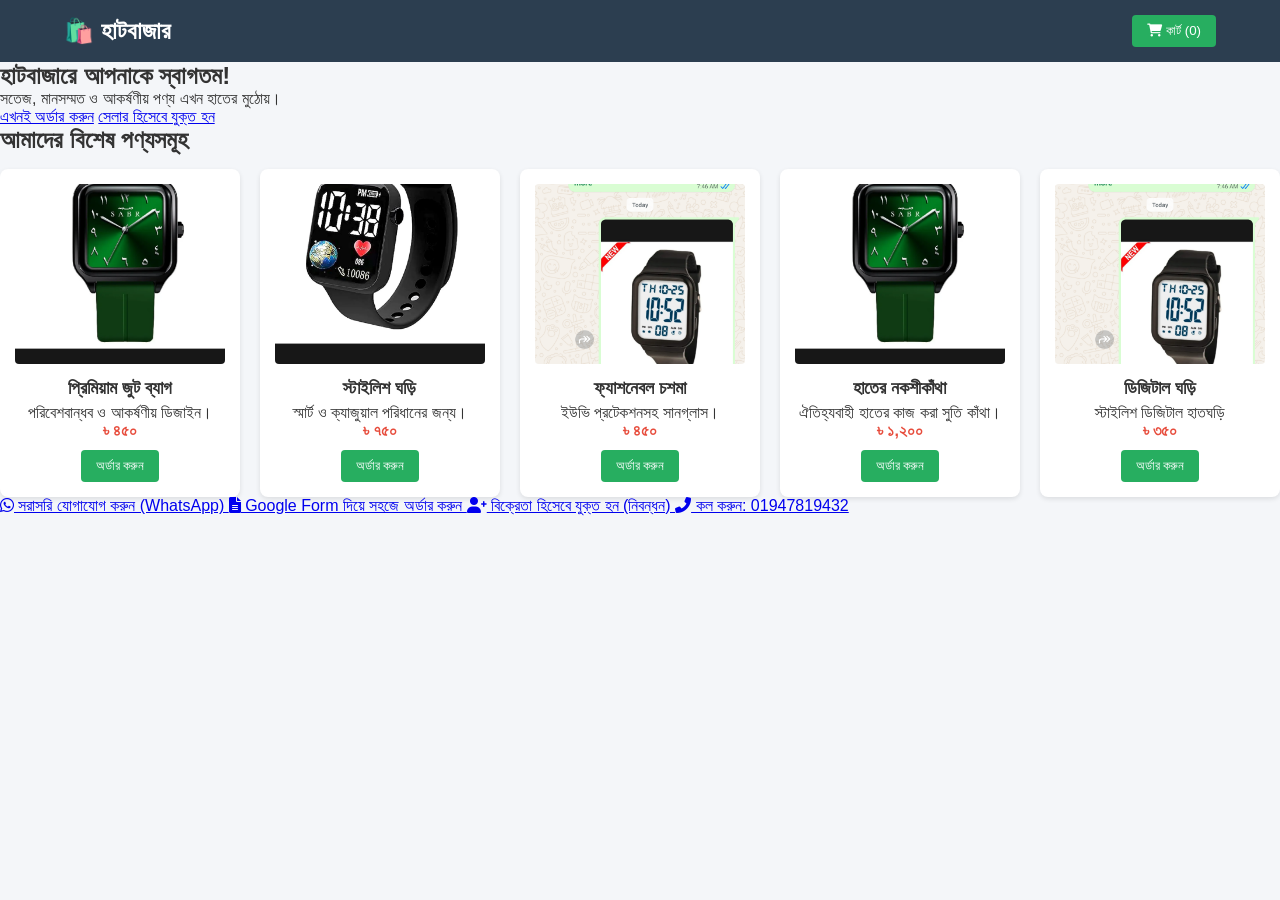
==== index.html @ 1c3944f8 "Update index.html" ====
<!DOCTYPE html>
<html lang="bn">
<head>
    <meta charset="UTF-8">
    <meta name="viewport" content="width=device-width, initial-scale=1.0">
    <title>হাটবাজার</title>
    <link rel="stylesheet" href="style.css">
    <!-- Font Awesome Icons -->
    <link rel="stylesheet" href="https://cdnjs.cloudflare.com/ajax/libs/font-awesome/6.0.0/css/all.min.css">
</head>
<body>

    <!-- হেডার / নেভবার -->
    <header class="navbar">
        <div class="logo">
            <h2>🛍️ হাটবাজার</h2>
        </div>
        <div class="cart-btn-container">
            <button class="cart-btn">
                <i class="fas fa-shopping-cart"></i> কার্ট (0)
            </button>
        </div>
    </header>

    <!-- হিরো ব্যানার -->
    <section class="hero-section">
        <div class="hero-content">
            <h1>হাটবাজারে আপনাকে স্বাগতম!</h1>
            <p>সতেজ, মানসম্মত ও আকর্ষণীয় পণ্য এখন হাতের মুঠোয়।</p>
            <div class="hero-buttons">
                <a href="#products" class="btn btn-primary">এখনই অর্ডার করুন</a>
                <a href="#contact" class="btn btn-secondary">সেলার হিসেবে যুক্ত হন</a>
            </div>
        </div>
    </section>

    <!-- প্রোডাক্ট সেকশন -->
    <section class="products-container" id="products">
        <h2>আমাদের বিশেষ পণ্যসমূহ</h2>

        <div class="product-grid">
            
            <!-- প্রোডাক্ট ১ -->
            <div class="product-card">
                <img src="Screenshot_20260802-030936.png" alt="প্রিমিয়াম জুট ব্যাগ">
                <h3>প্রিমিয়াম জুট ব্যাগ</h3>
                <p>পরিবেশবান্ধব ও আকর্ষণীয় ডিজাইন।</p>
                <div class="price">৳ ৪৫০</div>
                <button class="order-btn" onclick="addToCart('প্রিমিয়াম জুট ব্যাগ')">অর্ডার করুন</button>
            </div>

            <!-- প্রোডাক্ট ২ -->
            <div class="product-card">
                <img src="Screenshot_20260802-223435.png" alt="স্টাইলিশ ঘড়ি">
                <h3>স্টাইলিশ ঘড়ি</h3>
                <p>স্মার্ট ও ক্যাজুয়াল পরিধানের জন্য।</p>
                <div class="price">৳ ৭৫০</div>
                <button class="order-btn" onclick="addToCart('স্টাইলিশ ঘড়ি')">অর্ডার করুন</button>
            </div>

            <!-- প্রোডাক্ট ৩ -->
            <div class="product-card">
                <img src="Screenshot_20260814-062246.png" alt="ফ্যাশনেবল চশমা">
                <h3>ফ্যাশনেবল চশমা</h3>
                <p>ইউভি প্রটেকশনসহ সানগ্লাস।</p>
                <div class="price">৳ ৪৫০</div>
                <button class="order-btn" onclick="addToCart('ফ্যাশনেবল চশমা')">অর্ডার করুন</button>
            </div>

            <!-- প্রোডাক্ট ৪ -->
            <div class="product-card">
                <img src="Screenshot_20260802-030936.png" alt="হাতের নকশীকাঁথা">
                <h3>হাতের নকশীকাঁথা</h3>
                <p>ঐতিহ্যবাহী হাতের কাজ করা সুতি কাঁথা।</p>
                <div class="price">৳ ১,২০০</div>
                <button class="order-btn" onclick="addToCart('হাতের নকশীকাঁথা')">অর্ডার করুন</button>
            </div>

            <!-- প্রোডাক্ট ৫ (ছবি না আসার সমস্যা সমাধানসহ) -->
            <div class="product-card">
                <img src="Screenshot_20260814-062246.png" alt="ডিজিটাল ঘড়ি">
                <h3>ডিজিটাল ঘড়ি</h3>
                <p>স্টাইলিশ ডিজিটাল হাতঘড়ি</p>
                <div class="price">৳ ৩৫০</div>
                <button class="order-btn" onclick="addToCart('ডিজিটাল ঘড়ি')">অর্ডার করুন</button>
            </div>

        </div>
    </section>

    <!-- ইম্পর্টেন্ট লিংক / অ্যাকশন বাটন সেকশন -->
    <section class="action-section" id="contact">
        <div class="action-buttons">
            <a href="https://wa.me/8801947819432" class="btn-action whatsapp">
                <i class="fab fa-whatsapp"></i> সরাসরি যোগাযোগ করুন (WhatsApp)
            </a>
            <a href="#" class="btn-action gform">
                <i class="fas fa-file-alt"></i> Google Form দিয়ে সহজে অর্ডার করুন
            </a>
            <a href="register.html" class="btn-action register">
                <i class="fas fa-user-plus"></i> বিক্রেতা হিসেবে যুক্ত হন (নিবন্ধন)
            </a>
            <a href="tel:01947819432" class="btn-action call">
                <i class="fas fa-phone-alt"></i> কল করুন: 01947819432
            </a>
        </div>
    </section>

    <script src="script.js"></script>
</body>
</html>
---- style.css ----
* {
  margin: 0;
  padding: 0;
  box-sizing: border-box;
  font-family: Arial, sans-serif;
}

body {
  background-color: #f4f6f9;
  color: #333;
}

header {
  background-color: #2c3e50;
  color: white;
  padding: 15px 5%;
  display: flex;
  justify-content: space-between;
  align-items: center;
  flex-wrap: wrap;
  gap: 10px;
}

.search-box {
  display: flex;
  gap: 10px;
}

.search-box input {
  padding: 8px 12px;
  border: 1px solid #ccc;
  border-radius: 4px;
}

.cart-btn, .sell-btn, .product-card button {
  background-color: #27ae60;
  color: white;
  border: none;
  padding: 8px 15px;
  border-radius: 4px;
  cursor: pointer;
}

.cart-btn:hover, .product-card button:hover {
  background-color: #219150;
}

.banner {
  text-align: center;
  padding: 30px 15px;
  background-color: #eef2f5;
  border-bottom: 1px solid #ddd;
}

.sell-btn {
  margin-top: 10px;
  background-color: #e67e22;
}

.container {
  max-width: 1100px;
  margin: 20px auto;
  padding: 0 15px;
}

.product-grid {
  display: grid;
  grid-template-columns: repeat(auto-fit, minmax(200px, 1fr));
  gap: 20px;
  margin-top: 15px;
}

.product-card {
  background: white;
  padding: 15px;
  border-radius: 8px;
  box-shadow: 0 2px 5px rgba(0, 0, 0, 0.1);
  text-align: center;
}

.product-card img {
  width: 100%;
  height: 180px;
  object-fit: cover;
  border-radius: 4px;
}

.product-card h3 {
  font-size: 18px;
  margin: 10px 0 5px;
}

.price {
  color: #e74c3c;
  font-weight: bold;
  margin-bottom: 10px;
}

footer {
  text-align: center;
  padding: 15px;
  background-color: #2c3e50;
  color: white;
  margin-top: 30px;
}
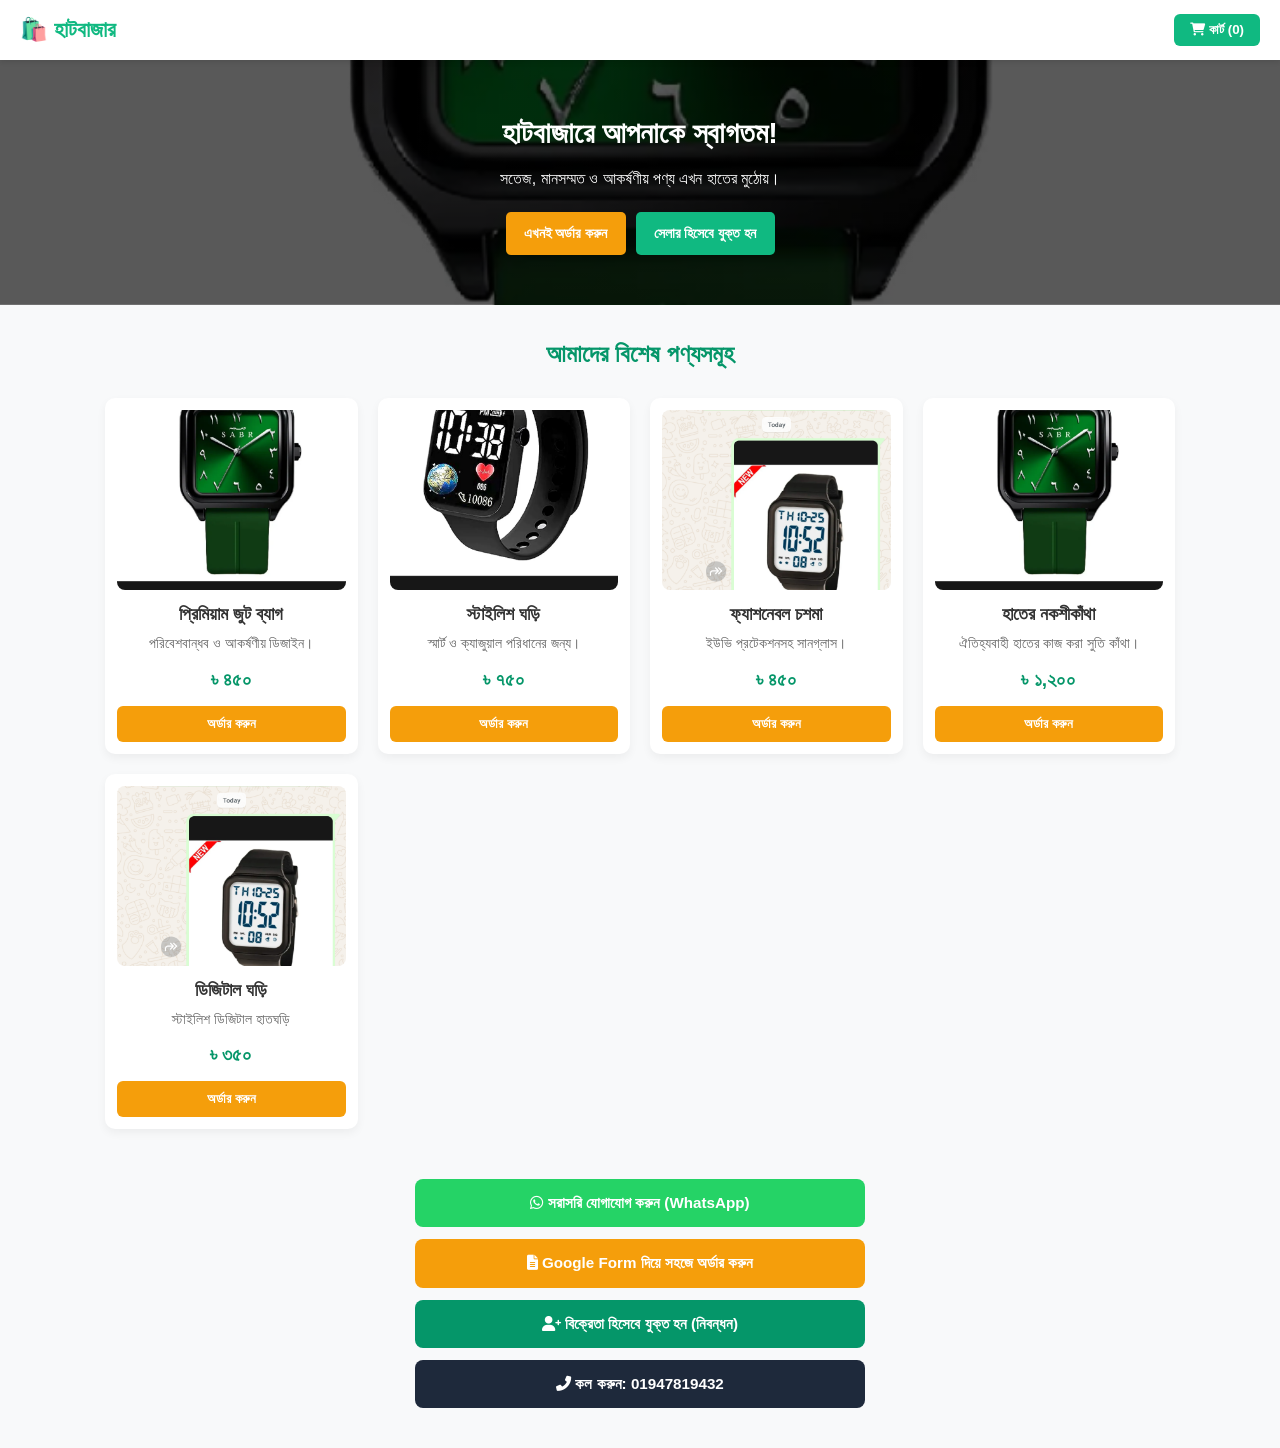
==== commit 32f1ee2e: "Add onclick event to cart button" ====
--- a/index.html
+++ b/index.html
@@ -16,7 +16,7 @@
             <h2>🛍️ হাটবাজার</h2>
         </div>
         <div class="cart-btn-container">
-            <button class="cart-btn">
+            <button class="cart-btn" onclick="showCheckout()">
                 <i class="fas fa-shopping-cart"></i> কার্ট (0)
             </button>
         </div>
--- a/style.css
+++ b/style.css
@@ -1,105 +1,181 @@
+/* গ্লোবাল স্টাইল */
 * {
-  margin: 0;
-  padding: 0;
-  box-sizing: border-box;
-  font-family: Arial, sans-serif;
+    margin: 0;
+    padding: 0;
+    box-sizing: border-box;
+    font-family: Arial, 'SolaimanLipi', sans-serif;
 }
 
 body {
-  background-color: #f4f6f9;
-  color: #333;
+    background-color: #f8f9fa;
+    color: #333;
+    line-height: 1.6;
 }
 
-header {
-  background-color: #2c3e50;
-  color: white;
-  padding: 15px 5%;
-  display: flex;
-  justify-content: space-between;
-  align-items: center;
-  flex-wrap: wrap;
-  gap: 10px;
+/* নেভবার */
+.navbar {
+    display: flex;
+    justify-content: space-between;
+    align-items: center;
+    background-color: #ffffff;
+    padding: 12px 20px;
+    box-shadow: 0 2px 5px rgba(0,0,0,0.1);
+    position: sticky;
+    top: 0;
+    z-index: 100;
 }
 
-.search-box {
-  display: flex;
-  gap: 10px;
+.logo h2 {
+    color: #10b981;
+    font-size: 1.4rem;
 }
 
-.search-box input {
-  padding: 8px 12px;
-  border: 1px solid #ccc;
-  border-radius: 4px;
+.cart-btn {
+    background-color: #10b981;
+    color: white;
+    border: none;
+    padding: 8px 16px;
+    border-radius: 6px;
+    font-weight: bold;
+    cursor: pointer;
 }
 
-.cart-btn, .sell-btn, .product-card button {
-  background-color: #27ae60;
-  color: white;
-  border: none;
-  padding: 8px 15px;
-  border-radius: 4px;
-  cursor: pointer;
+/* হিরো ব্যানার */
+.hero-section {
+    background: linear-gradient(rgba(0, 0, 0, 0.65), rgba(0, 0, 0, 0.65)), url('Screenshot_20260802-030936.png');
+    background-size: cover;
+    background-position: center;
+    color: white;
+    text-align: center;
+    padding: 50px 20px;
 }
 
-.cart-btn:hover, .product-card button:hover {
-  background-color: #219150;
+.hero-content h1 {
+    font-size: 1.8rem;
+    margin-bottom: 10px;
 }
 
-.banner {
-  text-align: center;
-  padding: 30px 15px;
-  background-color: #eef2f5;
-  border-bottom: 1px solid #ddd;
+.hero-content p {
+    font-size: 1rem;
+    margin-bottom: 20px;
 }
 
-.sell-btn {
-  margin-top: 10px;
-  background-color: #e67e22;
+.hero-buttons {
+    display: flex;
+    justify-content: center;
+    gap: 10px;
 }
 
-.container {
-  max-width: 1100px;
-  margin: 20px auto;
-  padding: 0 15px;
+.btn {
+    padding: 10px 18px;
+    border-radius: 5px;
+    text-decoration: none;
+    font-weight: bold;
+    font-size: 0.9rem;
+}
+
+.btn-primary {
+    background-color: #f59e0b;
+    color: white;
+}
+
+.btn-secondary {
+    background-color: #10b981;
+    color: white;
+}
+
+/* প্রোডাক্ট সেকশন */
+.products-container {
+    padding: 30px 15px;
+    max-width: 1100px;
+    margin: 0 auto;
+}
+
+.products-container h2 {
+    text-align: center;
+    color: #059669;
+    margin-bottom: 25px;
+    font-size: 1.5rem;
 }
 
 .product-grid {
-  display: grid;
-  grid-template-columns: repeat(auto-fit, minmax(200px, 1fr));
-  gap: 20px;
-  margin-top: 15px;
+    display: grid;
+    grid-template-columns: repeat(auto-fit, minmax(220px, 1fr));
+    gap: 20px;
 }
 
 .product-card {
-  background: white;
-  padding: 15px;
-  border-radius: 8px;
-  box-shadow: 0 2px 5px rgba(0, 0, 0, 0.1);
-  text-align: center;
+    background: white;
+    border-radius: 10px;
+    padding: 12px;
+    text-align: center;
+    box-shadow: 0 4px 10px rgba(0,0,0,0.05);
+    display: flex;
+    flex-direction: column;
+    justify-content: space-between;
 }
 
 .product-card img {
-  width: 100%;
-  height: 180px;
-  object-fit: cover;
-  border-radius: 4px;
+    width: 100%;
+    height: 180px;
+    object-fit: cover;
+    border-radius: 8px;
 }
 
 .product-card h3 {
-  font-size: 18px;
-  margin: 10px 0 5px;
+    font-size: 1.1rem;
+    margin: 10px 0 5px;
+}
+
+.product-card p {
+    font-size: 0.85rem;
+    color: #666;
+    margin-bottom: 10px;
 }
 
 .price {
-  color: #e74c3c;
-  font-weight: bold;
-  margin-bottom: 10px;
+    font-size: 1.2rem;
+    font-weight: bold;
+    color: #059669;
+    margin-bottom: 10px;
 }
 
-footer {
-  text-align: center;
-  padding: 15px;
-  background-color: #2c3e50;
-  color: white;
-  margin-top: 30px;
+.order-btn {
+    background-color: #f59e0b;
+    color: white;
+    border: none;
+    padding: 10px;
+    border-radius: 6px;
+    font-weight: bold;
+    cursor: pointer;
+    width: 100%;
 }
+
+/* অ্যাকশন বাটন সেকশন */
+.action-section {
+    padding: 20px 15px 40px;
+}
+
+.action-buttons {
+    display: flex;
+    flex-direction: column;
+    gap: 12px;
+    max-width: 450px;
+    margin: 0 auto;
+}
+
+.btn-action {
+    display: block;
+    text-align: center;
+    padding: 12px;
+    color: white;
+    text-decoration: none;
+    border-radius: 8px;
+    font-weight: bold;
+    font-size: 0.95rem;
+}
+
+.whatsapp { background-color: #25d366; }
+.gform { background-color: #f59e0b; }
+.register { background-color: #059669; }
+.call { background-color: #1e293b; }
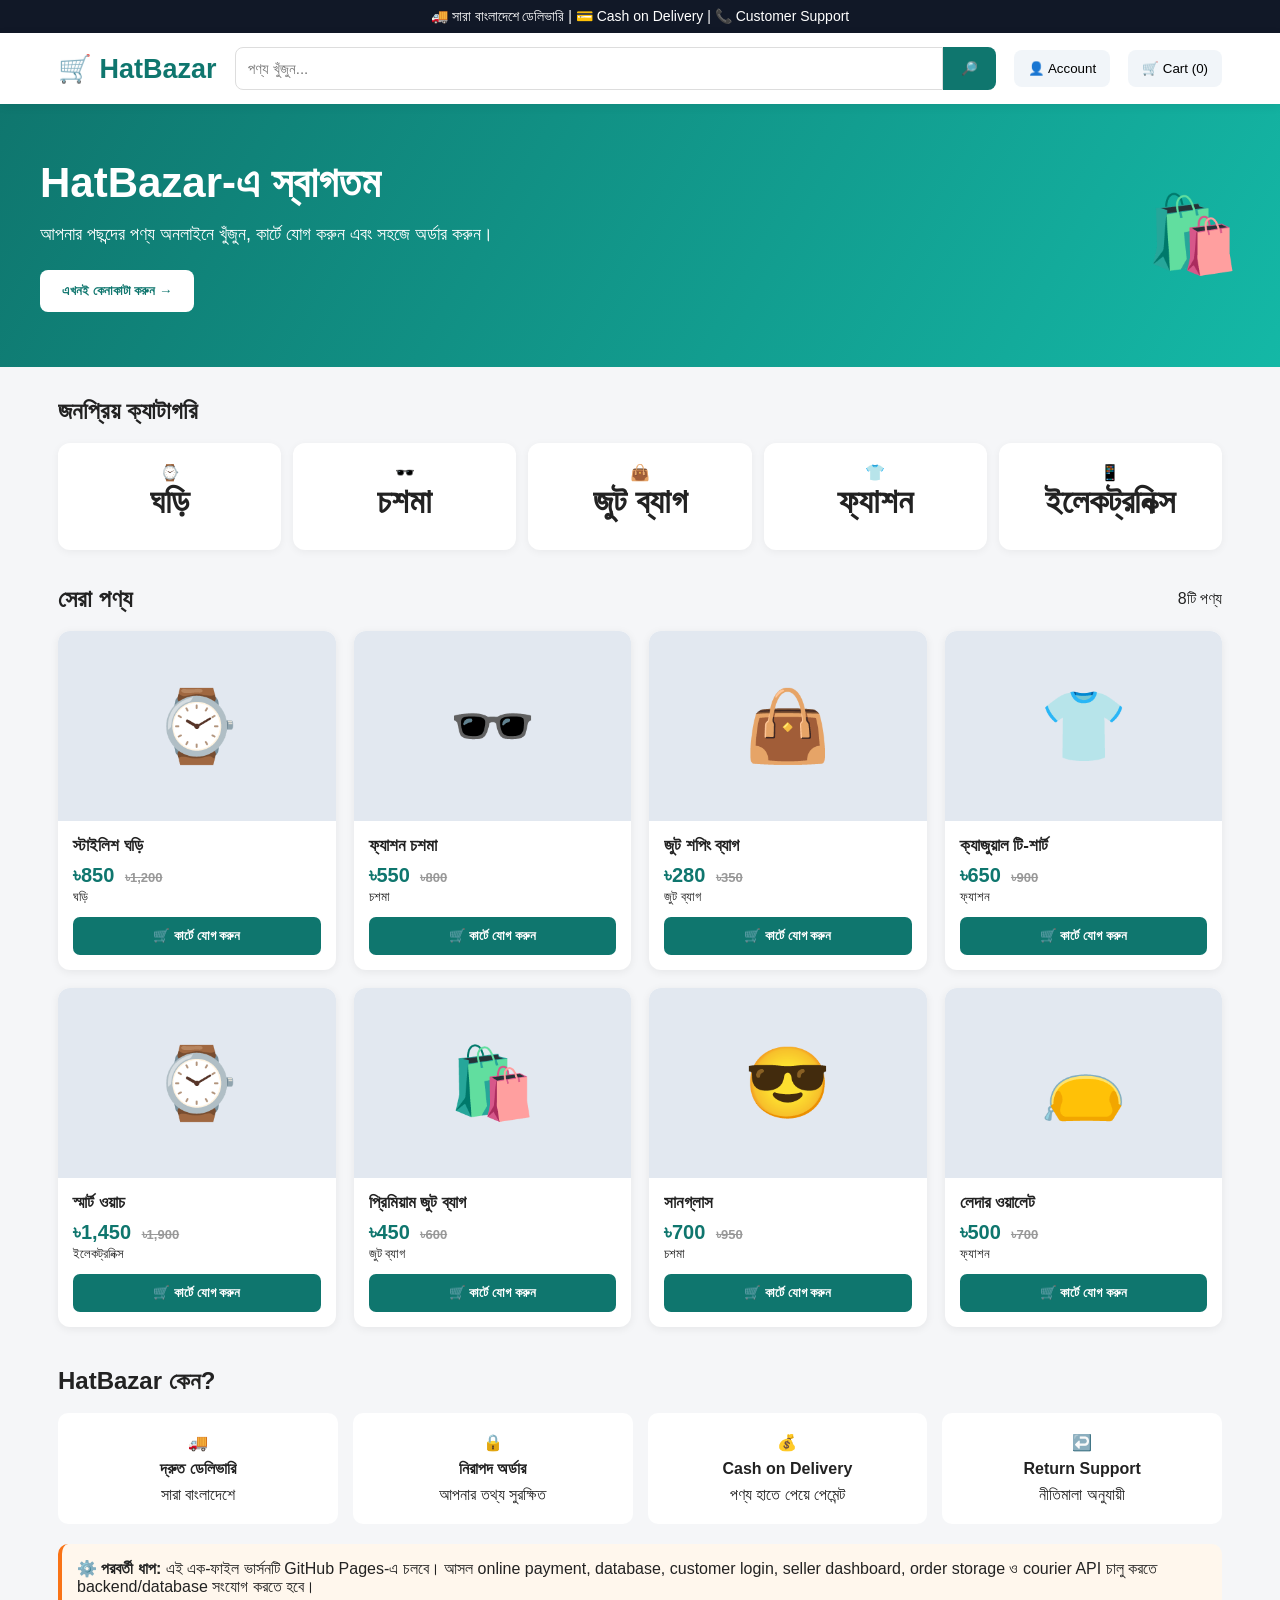
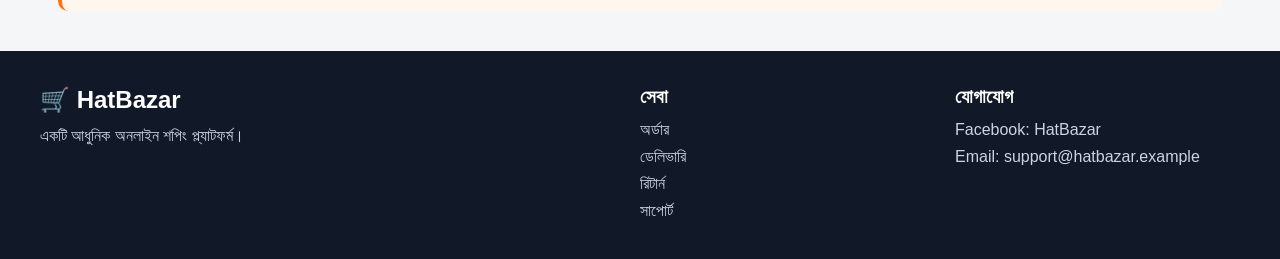
==== commit 47c5c722: "Update index.html with new meta tags and layout" ====
--- a/index.html
+++ b/index.html
@@ -1,111 +1,175 @@
 <!DOCTYPE html>
 <html lang="bn">
 <head>
-    <meta charset="UTF-8">
-    <meta name="viewport" content="width=device-width, initial-scale=1.0">
-    <title>হাটবাজার</title>
-    <link rel="stylesheet" href="style.css">
-    <!-- Font Awesome Icons -->
-    <link rel="stylesheet" href="https://cdnjs.cloudflare.com/ajax/libs/font-awesome/6.0.0/css/all.min.css">
+<meta charset="UTF-8">
+<meta name="viewport" content="width=device-width, initial-scale=1.0">
+<meta name="description" content="HatBazar - অনলাইন শপিং ও ই-কমার্স মার্কেটপ্লেস">
+<meta name="keywords" content="HatBazar, ecommerce, online shopping, Bangladesh">
+<title>HatBazar - Online Shopping</title>
+<style>
+*{box-sizing:border-box;margin:0;padding:0}
+body{font-family:Arial,"Noto Sans Bengali",sans-serif;background:#f5f6f8;color:#222}
+a{text-decoration:none;color:inherit}
+button{cursor:pointer;border:0}
+.top{background:#111827;color:#fff;padding:8px 5%;font-size:14px;text-align:center}
+header{background:#fff;position:sticky;top:0;z-index:20;box-shadow:0 2px 10px #0001}
+.nav{max-width:1200px;margin:auto;display:flex;align-items:center;gap:18px;padding:14px 18px}
+.logo{font-size:27px;font-weight:800;color:#0f766e;white-space:nowrap}
+.search{flex:1;display:flex}
+.search input{width:100%;padding:12px;border:1px solid #ddd;border-radius:8px 0 0 8px;font-size:15px}
+.search button{padding:0 18px;background:#0f766e;color:#fff;border-radius:0 8px 8px 0}
+.navbtn{background:#f1f5f9;padding:11px 14px;border-radius:8px}
+.hero{background:linear-gradient(120deg,#0f766e,#14b8a6);color:#fff;padding:55px 18px}
+.hero-inner{max-width:1200px;margin:auto;display:flex;justify-content:space-between;align-items:center;gap:30px}
+.hero h1{font-size:42px;margin-bottom:12px}.hero p{font-size:18px;line-height:1.7}
+.hero button{margin-top:20px;padding:13px 22px;border-radius:8px;background:#fff;color:#0f766e;font-weight:bold}
+.hero-box{font-size:75px}
+.container{max-width:1200px;margin:30px auto;padding:0 18px}
+.section-title{display:flex;justify-content:space-between;align-items:center;margin-bottom:18px}
+.categories{display:grid;grid-template-columns:repeat(5,1fr);gap:12px}
+.cat{background:#fff;padding:20px;text-align:center;border-radius:12px;box-shadow:0 2px 8px #0000000d;font-weight:bold}
+.cat div{font-size:34px;margin-bottom:8px}
+.products{display:grid;grid-template-columns:repeat(4,1fr);gap:18px}
+.card{background:#fff;border-radius:12px;overflow:hidden;box-shadow:0 2px 10px #0001}
+.pic{height:190px;background:#e2e8f0;display:flex;align-items:center;justify-content:center;font-size:70px}
+.info{padding:15px}.info h3{font-size:17px;margin-bottom:8px}.price{color:#0f766e;font-size:20px;font-weight:bold}
+.old{text-decoration:line-through;color:#999;font-size:13px;margin-left:5px}
+.add{width:100%;margin-top:12px;padding:11px;background:#0f766e;color:#fff;border-radius:7px;font-weight:bold}
+.features{display:grid;grid-template-columns:repeat(4,1fr);gap:15px}
+.feature{background:#fff;padding:20px;border-radius:10px;text-align:center}.feature b{display:block;margin:8px 0}
+footer{margin-top:40px;background:#111827;color:#fff;padding:35px 18px}.foot{max-width:1200px;margin:auto;display:grid;grid-template-columns:2fr 1fr 1fr;gap:30px}.foot p{color:#cbd5e1;line-height:1.7;margin-top:8px}
+.modal{display:none;position:fixed;inset:0;background:#0008;z-index:50;padding:20px;overflow:auto}
+.box{background:#fff;max-width:650px;margin:30px auto;border-radius:12px;padding:22px;position:relative}
+.close{position:absolute;right:15px;top:12px;font-size:25px;background:none}
+.cart-row{display:flex;justify-content:space-between;gap:10px;padding:12px 0;border-bottom:1px solid #eee}
+.total{font-size:21px;font-weight:bold;text-align:right;padding:15px 0}
+.form input,.form textarea,.form select{width:100%;padding:11px;margin:7px 0 12px;border:1px solid #ddd;border-radius:7px}
+.primary{background:#0f766e;color:#fff;padding:12px 18px;border-radius:7px;font-weight:bold}
+.admin-note{background:#fff7ed;padding:15px;border-radius:10px;margin-top:20px;border-left:4px solid #f97316}
+@media(max-width:800px){
+ .nav{flex-wrap:wrap}.search{order:3;flex-basis:100%}.hero-inner{flex-direction:column;text-align:center}.hero h1{font-size:32px}
+ .categories{grid-template-columns:repeat(2,1fr)}.products{grid-template-columns:repeat(2,1fr)}.features{grid-template-columns:repeat(2,1fr)}.foot{grid-template-columns:1fr}
+}
+@media(max-width:450px){.products{grid-template-columns:1fr 1fr}.pic{height:140px;font-size:55px}.navbtn{padding:9px}.logo{font-size:23px}}
+</style>
 </head>
 <body>
+<div class="top">🚚 সারা বাংলাদেশে ডেলিভারি | 💳 Cash on Delivery | 📞 Customer Support</div>
 
-    <!-- হেডার / নেভবার -->
-    <header class="navbar">
-        <div class="logo">
-            <h2>🛍️ হাটবাজার</h2>
-        </div>
-        <div class="cart-btn-container">
-            <button class="cart-btn" onclick="showCheckout()">
-                <i class="fas fa-shopping-cart"></i> কার্ট (0)
-            </button>
-        </div>
-    </header>
+<header>
+<nav class="nav">
+  <a class="logo" href="#">🛒 HatBazar</a>
+  <div class="search">
+    <input id="search" placeholder="পণ্য খুঁজুন..." oninput="renderProducts()">
+    <button onclick="renderProducts()">🔎</button>
+  </div>
+  <button class="navbtn" onclick="openModal('accountModal')">👤 Account</button>
+  <button class="navbtn" onclick="openCart()">🛒 Cart (<span id="count">0</span>)</button>
+</nav>
+</header>
 
-    <!-- হিরো ব্যানার -->
-    <section class="hero-section">
-        <div class="hero-content">
-            <h1>হাটবাজারে আপনাকে স্বাগতম!</h1>
-            <p>সতেজ, মানসম্মত ও আকর্ষণীয় পণ্য এখন হাতের মুঠোয়।</p>
-            <div class="hero-buttons">
-                <a href="#products" class="btn btn-primary">এখনই অর্ডার করুন</a>
-                <a href="#contact" class="btn btn-secondary">সেলার হিসেবে যুক্ত হন</a>
-            </div>
-        </div>
-    </section>
+<section class="hero">
+<div class="hero-inner">
+ <div><h1>HatBazar-এ স্বাগতম</h1><p>আপনার পছন্দের পণ্য অনলাইনে খুঁজুন, কার্টে যোগ করুন এবং সহজে অর্ডার করুন।</p><button onclick="document.getElementById('products').scrollIntoView()">এখনই কেনাকাটা করুন →</button></div>
+ <div class="hero-box">🛍️</div>
+</div>
+</section>
 
-    <!-- প্রোডাক্ট সেকশন -->
-    <section class="products-container" id="products">
-        <h2>আমাদের বিশেষ পণ্যসমূহ</h2>
+<main class="container">
+<section>
+ <div class="section-title"><h2>জনপ্রিয় ক্যাটাগরি</h2></div>
+ <div class="categories">
+  <div class="cat">⌚<div>ঘড়ি</div></div>
+  <div class="cat">🕶️<div>চশমা</div></div>
+  <div class="cat">👜<div>জুট ব্যাগ</div></div>
+  <div class="cat">👕<div>ফ্যাশন</div></div>
+  <div class="cat">📱<div>ইলেকট্রনিক্স</div></div>
+ </div>
+</section>
 
-        <div class="product-grid">
-            
-            <!-- প্রোডাক্ট ১ -->
-            <div class="product-card">
-                <img src="Screenshot_20260802-030936.png" alt="প্রিমিয়াম জুট ব্যাগ">
-                <h3>প্রিমিয়াম জুট ব্যাগ</h3>
-                <p>পরিবেশবান্ধব ও আকর্ষণীয় ডিজাইন।</p>
-                <div class="price">৳ ৪৫০</div>
-                <button class="order-btn" onclick="addToCart('প্রিমিয়াম জুট ব্যাগ')">অর্ডার করুন</button>
-            </div>
+<section id="products" style="margin-top:35px">
+ <div class="section-title"><h2>সেরা পণ্য</h2><span id="result"></span></div>
+ <div class="products" id="productGrid"></div>
+</section>
 
-            <!-- প্রোডাক্ট ২ -->
-            <div class="product-card">
-                <img src="Screenshot_20260802-223435.png" alt="স্টাইলিশ ঘড়ি">
-                <h3>স্টাইলিশ ঘড়ি</h3>
-                <p>স্মার্ট ও ক্যাজুয়াল পরিধানের জন্য।</p>
-                <div class="price">৳ ৭৫০</div>
-                <button class="order-btn" onclick="addToCart('স্টাইলিশ ঘড়ি')">অর্ডার করুন</button>
-            </div>
+<section style="margin-top:40px">
+ <div class="section-title"><h2>HatBazar কেন?</h2></div>
+ <div class="features">
+  <div class="feature">🚚<b>দ্রুত ডেলিভারি</b><span>সারা বাংলাদেশে</span></div>
+  <div class="feature">🔒<b>নিরাপদ অর্ডার</b><span>আপনার তথ্য সুরক্ষিত</span></div>
+  <div class="feature">💰<b>Cash on Delivery</b><span>পণ্য হাতে পেয়ে পেমেন্ট</span></div>
+  <div class="feature">↩️<b>Return Support</b><span>নীতিমালা অনুযায়ী</span></div>
+ </div>
+</section>
 
-            <!-- প্রোডাক্ট ৩ -->
-            <div class="product-card">
-                <img src="Screenshot_20260814-062246.png" alt="ফ্যাশনেবল চশমা">
-                <h3>ফ্যাশনেবল চশমা</h3>
-                <p>ইউভি প্রটেকশনসহ সানগ্লাস।</p>
-                <div class="price">৳ ৪৫০</div>
-                <button class="order-btn" onclick="addToCart('ফ্যাশনেবল চশমা')">অর্ডার করুন</button>
-            </div>
+<div class="admin-note">⚙️ <b>পরবর্তী ধাপ:</b> এই এক-ফাইল ভার্সনটি GitHub Pages-এ চলবে। আসল online payment, database, customer login, seller dashboard, order storage ও courier API চালু করতে backend/database সংযোগ করতে হবে।</div>
+</main>
 
-            <!-- প্রোডাক্ট ৪ -->
-            <div class="product-card">
-                <img src="Screenshot_20260802-030936.png" alt="হাতের নকশীকাঁথা">
-                <h3>হাতের নকশীকাঁথা</h3>
-                <p>ঐতিহ্যবাহী হাতের কাজ করা সুতি কাঁথা।</p>
-                <div class="price">৳ ১,২০০</div>
-                <button class="order-btn" onclick="addToCart('হাতের নকশীকাঁথা')">অর্ডার করুন</button>
-            </div>
+<footer>
+<div class="foot">
+ <div><h2>🛒 HatBazar</h2><p>একটি আধুনিক অনলাইন শপিং প্ল্যাটফর্ম।</p></div>
+ <div><h3>সেবা</h3><p>অর্ডার<br>ডেলিভারি<br>রিটার্ন<br>সাপোর্ট</p></div>
+ <div><h3>যোগাযোগ</h3><p>Facebook: HatBazar<br>Email: support@hatbazar.example</p></div>
+</div>
+</footer>
 
-            <!-- প্রোডাক্ট ৫ (ছবি না আসার সমস্যা সমাধানসহ) -->
-            <div class="product-card">
-                <img src="Screenshot_20260814-062246.png" alt="ডিজিটাল ঘড়ি">
-                <h3>ডিজিটাল ঘড়ি</h3>
-                <p>স্টাইলিশ ডিজিটাল হাতঘড়ি</p>
-                <div class="price">৳ ৩৫০</div>
-                <button class="order-btn" onclick="addToCart('ডিজিটাল ঘড়ি')">অর্ডার করুন</button>
-            </div>
+<div class="modal" id="cartModal"><div class="box"><button class="close" onclick="closeModal('cartModal')">×</button><h2>🛒 আপনার কার্ট</h2><div id="cartItems"></div><div class="total">মোট: ৳<span id="total">0</span></div><button class="primary" onclick="checkout()">Checkout / অর্ডার করুন</button></div></div>
 
-        </div>
-    </section>
+<div class="modal" id="checkoutModal"><div class="box"><button class="close" onclick="closeModal('checkoutModal')">×</button><h2>📦 অর্ডার তথ্য</h2>
+<form class="form" onsubmit="placeOrder(event)">
+<label>নাম</label><input id="name" required>
+<label>মোবাইল নম্বর</label><input id="phone" type="tel" required>
+<label>ঠিকানা</label><textarea id="address" rows="3" required></textarea>
+<label>পেমেন্ট</label><select id="payment"><option>Cash on Delivery</option><option>বিকাশ (পরবর্তী ধাপে সংযোগ হবে)</option><option>নগদ (পরবর্তী ধাপে সংযোগ হবে)</option><option>কার্ড (পরবর্তী ধাপে সংযোগ হবে)</option></select>
+<button class="primary" type="submit">অর্ডার নিশ্চিত করুন</button>
+</form></div></div>
 
-    <!-- ইম্পর্টেন্ট লিংক / অ্যাকশন বাটন সেকশন -->
-    <section class="action-section" id="contact">
-        <div class="action-buttons">
-            <a href="https://wa.me/8801947819432" class="btn-action whatsapp">
-                <i class="fab fa-whatsapp"></i> সরাসরি যোগাযোগ করুন (WhatsApp)
-            </a>
-            <a href="#" class="btn-action gform">
-                <i class="fas fa-file-alt"></i> Google Form দিয়ে সহজে অর্ডার করুন
-            </a>
-            <a href="register.html" class="btn-action register">
-                <i class="fas fa-user-plus"></i> বিক্রেতা হিসেবে যুক্ত হন (নিবন্ধন)
-            </a>
-            <a href="tel:01947819432" class="btn-action call">
-                <i class="fas fa-phone-alt"></i> কল করুন: 01947819432
-            </a>
-        </div>
-    </section>
+<div class="modal" id="accountModal"><div class="box"><button class="close" onclick="closeModal('accountModal')">×</button><h2>👤 Customer Account</h2><p style="margin:15px 0">এই ডেমো ভার্সনে account interface আছে। আসল registration/login-এর জন্য database ও authentication backend যুক্ত করতে হবে।</p><button class="primary" onclick="alert('Registration backend পরবর্তী ধাপে যুক্ত করা হবে।')">Register / Login</button></div></div>
 
-    <script src="script.js"></script>
+<script>
+const products=[
+{id:1,name:"স্টাইলিশ ঘড়ি",price:850,old:1200,icon:"⌚",cat:"ঘড়ি"},
+{id:2,name:"ফ্যাশন চশমা",price:550,old:800,icon:"🕶️",cat:"চশমা"},
+{id:3,name:"জুট শপিং ব্যাগ",price:280,old:350,icon:"👜",cat:"জুট ব্যাগ"},
+{id:4,name:"ক্যাজুয়াল টি-শার্ট",price:650,old:900,icon:"👕",cat:"ফ্যাশন"},
+{id:5,name:"স্মার্ট ওয়াচ",price:1450,old:1900,icon:"⌚",cat:"ইলেকট্রনিক্স"},
+{id:6,name:"প্রিমিয়াম জুট ব্যাগ",price:450,old:600,icon:"🛍️",cat:"জুট ব্যাগ"},
+{id:7,name:"সানগ্লাস",price:700,old:950,icon:"😎",cat:"চশমা"},
+{id:8,name:"লেদার ওয়ালেট",price:500,old:700,icon:"👝",cat:"ফ্যাশন"}
+];
+let cart=JSON.parse(localStorage.getItem("hatbazar_cart")||"[]");
+
+function renderProducts(){
+ const q=document.getElementById("search").value.toLowerCase().trim();
+ const list=products.filter(p=>(p.name+" "+p.cat).toLowerCase().includes(q));
+ document.getElementById("result").textContent=list.length+"টি পণ্য";
+ document.getElementById("productGrid").innerHTML=list.map(p=>`
+ <article class="card">
+  <div class="pic">${p.icon}</div>
+  <div class="info"><h3>${p.name}</h3><div class="price">৳${p.price.toLocaleString()} <span class="old">৳${p.old.toLocaleString()}</span></div>
+  <small>${p.cat}</small><button class="add" onclick="addToCart(${p.id})">🛒 কার্টে যোগ করুন</button></div>
+ </article>`).join("") || "<p>কোনো পণ্য পাওয়া যায়নি।</p>";
+}
+function addToCart(id){cart.push(id);saveCart();alert("পণ্যটি কার্টে যোগ হয়েছে।")}
+function saveCart(){localStorage.setItem("hatbazar_cart",JSON.stringify(cart));document.getElementById("count").textContent=cart.length}
+function openCart(){
+ document.getElementById("cartItems").innerHTML=cart.length?cart.map((id,i)=>{let p=products.find(x=>x.id===id);return `<div class="cart-row"><span>${p.icon} ${p.name}</span><b>৳${p.price}</b><button onclick="removeItem(${i})">❌</button></div>`}).join(""):"<p style='padding:20px 0'>কার্ট খালি।</p>";
+ document.getElementById("total").textContent=cart.reduce((s,id)=>s+products.find(p=>p.id===id).price,0).toLocaleString();
+ openModal("cartModal");
+}
+function removeItem(i){cart.splice(i,1);saveCart();openCart()}
+function checkout(){if(!cart.length){alert("আগে পণ্য কার্টে যোগ করুন।");return}closeModal("cartModal");openModal("checkoutModal")}
+function placeOrder(e){
+ e.preventDefault();
+ const orderId="HB"+Date.now().toString().slice(-8);
+ const total=cart.reduce((s,id)=>s+products.find(p=>p.id===id).price,0);
+ alert("অর্ডার সফল!\\nOrder ID: "+orderId+"\\nমোট: ৳"+total.toLocaleString()+"\\n\\nএটি ডেমো অর্ডার। আসল database/order system পরবর্তী ধাপে যুক্ত করতে হবে।");
+ cart=[];saveCart();closeModal("checkoutModal");
+}
+function openModal(id){document.getElementById(id).style.display="block"}
+function closeModal(id){document.getElementById(id).style.display="none"}
+window.onclick=e=>{if(e.target.classList.contains("modal"))e.target.style.display="none"}
+renderProducts();saveCart();
+</script>
 </body>
 </html>
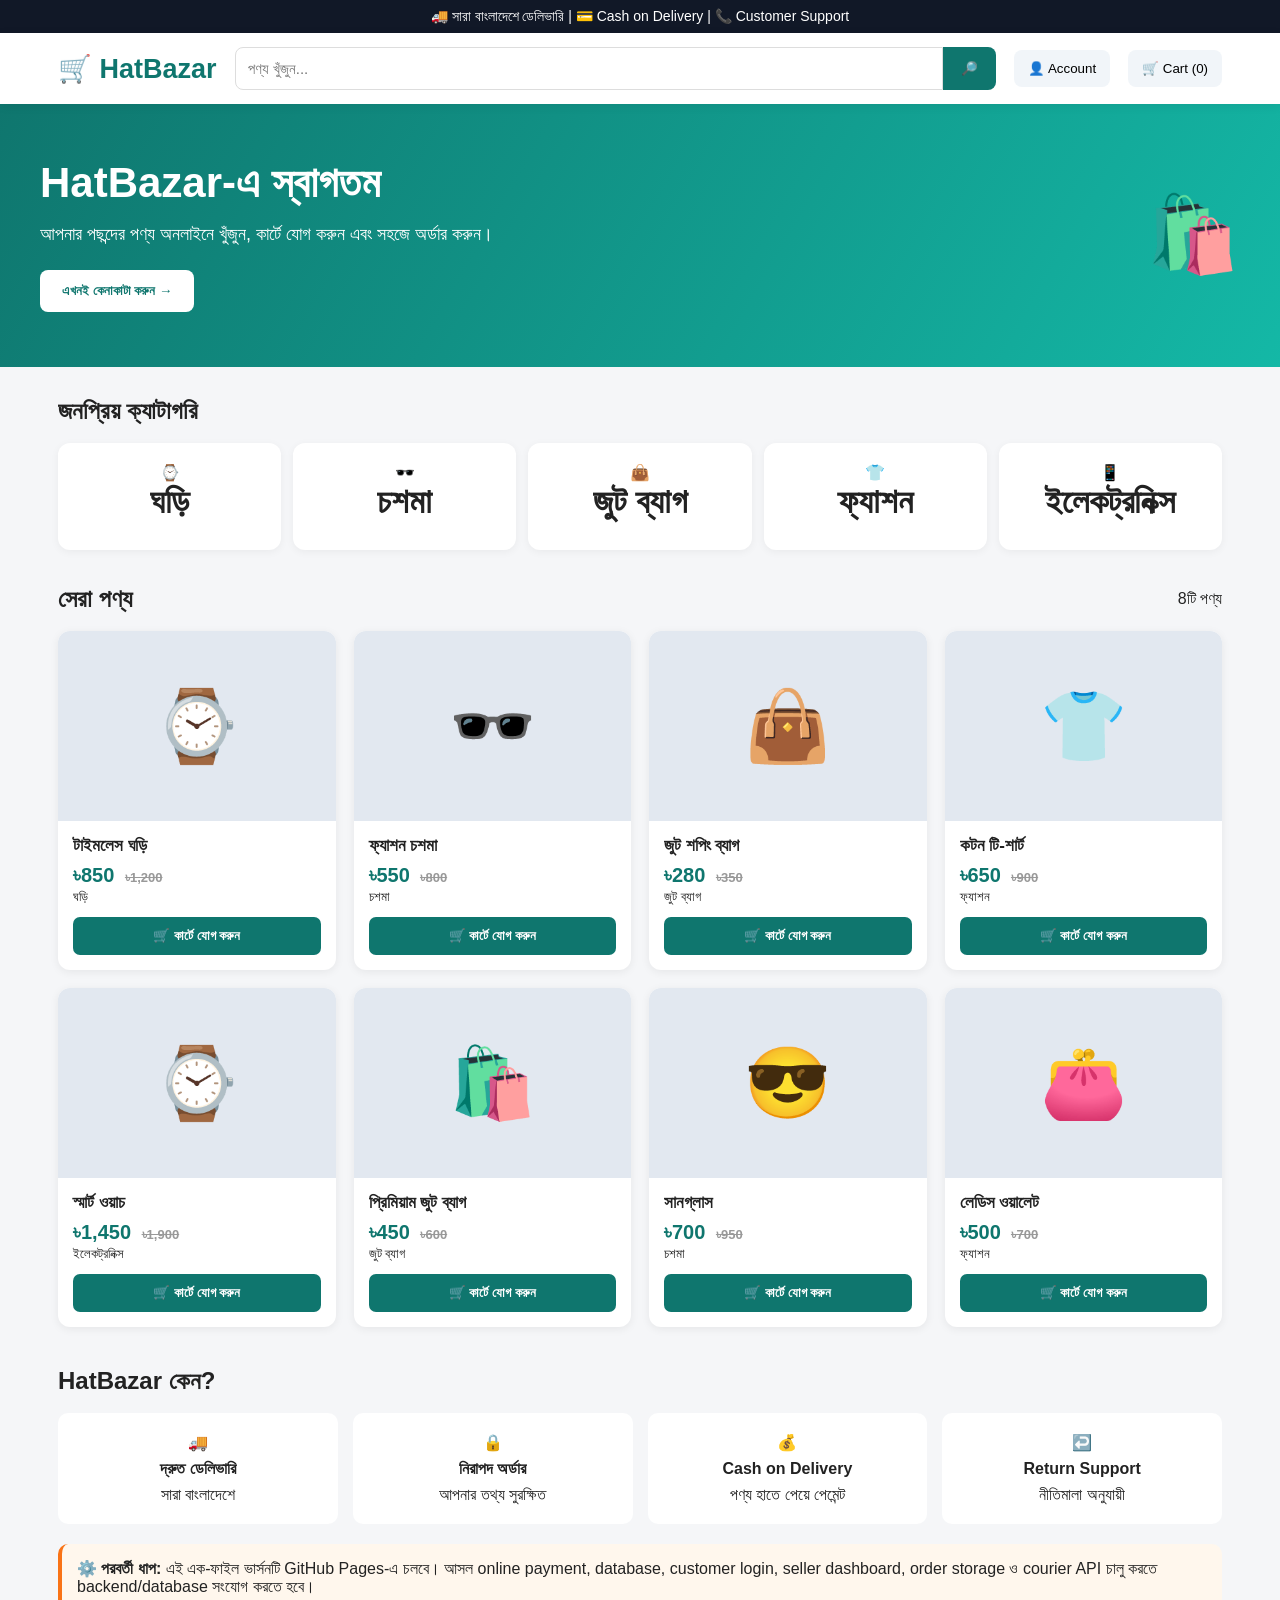
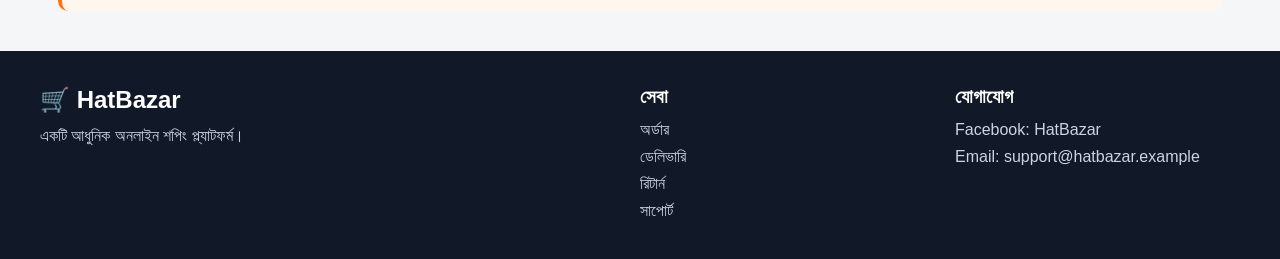
==== commit 51551eca: "Refactor product details and cart management Updated product names and improved cart functionality." ====
--- a/index.html
+++ b/index.html
@@ -127,49 +127,188 @@
 <div class="modal" id="accountModal"><div class="box"><button class="close" onclick="closeModal('accountModal')">×</button><h2>👤 Customer Account</h2><p style="margin:15px 0">এই ডেমো ভার্সনে account interface আছে। আসল registration/login-এর জন্য database ও authentication backend যুক্ত করতে হবে।</p><button class="primary" onclick="alert('Registration backend পরবর্তী ধাপে যুক্ত করা হবে।')">Register / Login</button></div></div>
 
 <script>
-const products=[
-{id:1,name:"স্টাইলিশ ঘড়ি",price:850,old:1200,icon:"⌚",cat:"ঘড়ি"},
-{id:2,name:"ফ্যাশন চশমা",price:550,old:800,icon:"🕶️",cat:"চশমা"},
-{id:3,name:"জুট শপিং ব্যাগ",price:280,old:350,icon:"👜",cat:"জুট ব্যাগ"},
-{id:4,name:"ক্যাজুয়াল টি-শার্ট",price:650,old:900,icon:"👕",cat:"ফ্যাশন"},
-{id:5,name:"স্মার্ট ওয়াচ",price:1450,old:1900,icon:"⌚",cat:"ইলেকট্রনিক্স"},
-{id:6,name:"প্রিমিয়াম জুট ব্যাগ",price:450,old:600,icon:"🛍️",cat:"জুট ব্যাগ"},
-{id:7,name:"সানগ্লাস",price:700,old:950,icon:"😎",cat:"চশমা"},
-{id:8,name:"লেদার ওয়ালেট",price:500,old:700,icon:"👝",cat:"ফ্যাশন"}
+const products = [
+  {id:1,name:"টাইমলেস ঘড়ি",price:850,old:1200,icon:"⌚",cat:"ঘড়ি"},
+  {id:2,name:"ফ্যাশন চশমা",price:550,old:800,icon:"🕶️",cat:"চশমা"},
+  {id:3,name:"জুট শপিং ব্যাগ",price:280,old:350,icon:"👜",cat:"জুট ব্যাগ"},
+  {id:4,name:"কটন টি-শার্ট",price:650,old:900,icon:"👕",cat:"ফ্যাশন"},
+  {id:5,name:"স্মার্ট ওয়াচ",price:1450,old:1900,icon:"⌚",cat:"ইলেকট্রনিক্স"},
+  {id:6,name:"প্রিমিয়াম জুট ব্যাগ",price:450,old:600,icon:"🛍️",cat:"জুট ব্যাগ"},
+  {id:7,name:"সানগ্লাস",price:700,old:950,icon:"😎",cat:"চশমা"},
+  {id:8,name:"লেডিস ওয়ালেট",price:500,old:700,icon:"👛",cat:"ফ্যাশন"}
 ];
-let cart=JSON.parse(localStorage.getItem("hatbazar_cart")||"[]");
+
+let cart = JSON.parse(localStorage.getItem("hatbazar_cart") || "[]");
 
 function renderProducts(){
- const q=document.getElementById("search").value.toLowerCase().trim();
- const list=products.filter(p=>(p.name+" "+p.cat).toLowerCase().includes(q));
- document.getElementById("result").textContent=list.length+"টি পণ্য";
- document.getElementById("productGrid").innerHTML=list.map(p=>`
- <article class="card">
-  <div class="pic">${p.icon}</div>
-  <div class="info"><h3>${p.name}</h3><div class="price">৳${p.price.toLocaleString()} <span class="old">৳${p.old.toLocaleString()}</span></div>
-  <small>${p.cat}</small><button class="add" onclick="addToCart(${p.id})">🛒 কার্টে যোগ করুন</button></div>
- </article>`).join("") || "<p>কোনো পণ্য পাওয়া যায়নি।</p>";
-}
-function addToCart(id){cart.push(id);saveCart();alert("পণ্যটি কার্টে যোগ হয়েছে।")}
-function saveCart(){localStorage.setItem("hatbazar_cart",JSON.stringify(cart));document.getElementById("count").textContent=cart.length}
+  const searchBox = document.getElementById("search");
+  const q = searchBox ? searchBox.value.toLowerCase().trim() : "";
+
+  const list = products.filter(p =>
+    (p.name + " " + p.cat).toLowerCase().includes(q)
+  );
+
+  const result = document.getElementById("result");
+  if(result){
+    result.textContent = list.length + "টি পণ্য";
+  }
+
+  const grid = document.getElementById("productGrid");
+  if(!grid) return;
+
+  grid.innerHTML = list.length
+    ? list.map(p => `
+      <article class="card">
+        <div class="pic">${p.icon}</div>
+        <div class="info">
+          <h3>${p.name}</h3>
+          <div class="price">
+            ৳${p.price.toLocaleString()}
+            <span class="old">৳${p.old.toLocaleString()}</span>
+          </div>
+          <small>${p.cat}</small>
+          <button class="add" onclick="addToCart(${p.id})">
+            🛒 কার্টে যোগ করুন
+          </button>
+        </div>
+      </article>
+    `).join("")
+    : "<p>কোনো পণ্য পাওয়া যায়নি।</p>";
+}
+
+function saveCart(){
+  localStorage.setItem("hatbazar_cart", JSON.stringify(cart));
+
+  const count = document.getElementById("count");
+  if(count){
+    count.textContent = cart.length;
+  }
+}
+
+function addToCart(id){
+  cart.push(id);
+  saveCart();
+  alert("পণ্যটি কার্টে যোগ হয়েছে!");
+}
+
 function openCart(){
- document.getElementById("cartItems").innerHTML=cart.length?cart.map((id,i)=>{let p=products.find(x=>x.id===id);return `<div class="cart-row"><span>${p.icon} ${p.name}</span><b>৳${p.price}</b><button onclick="removeItem(${i})">❌</button></div>`}).join(""):"<p style='padding:20px 0'>কার্ট খালি।</p>";
- document.getElementById("total").textContent=cart.reduce((s,id)=>s+products.find(p=>p.id===id).price,0).toLocaleString();
- openModal("cartModal");
-}
-function removeItem(i){cart.splice(i,1);saveCart();openCart()}
-function checkout(){if(!cart.length){alert("আগে পণ্য কার্টে যোগ করুন।");return}closeModal("cartModal");openModal("checkoutModal")}
+  const cartItems = document.getElementById("cartItems");
+  const total = document.getElementById("total");
+
+  if(!cartItems || !total){
+    alert("কার্ট প্রস্তুত করা হয়নি।");
+    return;
+  }
+
+  if(cart.length === 0){
+    cartItems.innerHTML = "<p>আপনার কার্ট খালি।</p>";
+    total.textContent = "৳0";
+    openModal("cartModal");
+    return;
+  }
+
+  cartItems.innerHTML = cart.map((id, index) => {
+    const p = products.find(x => x.id === id);
+    if(!p) return "";
+
+    return `
+      <div style="padding:10px;border-bottom:1px solid #ddd">
+        <b>${p.name}</b>
+        <span>৳${p.price.toLocaleString()}</span>
+        <button onclick="removeItem(${index})">
+          ❌ মুছুন
+        </button>
+      </div>
+    `;
+  }).join("");
+
+  const sum = cart.reduce((s,id) => {
+    const p = products.find(x => x.id === id);
+    return s + (p ? p.price : 0);
+  }, 0);
+
+  total.textContent = "৳" + sum.toLocaleString();
+
+  openModal("cartModal");
+}
+
+function removeItem(index){
+  cart.splice(index,1);
+  saveCart();
+  openCart();
+}
+
+function checkout(){
+  if(cart.length === 0){
+    alert("আগে কার্টে পণ্য যোগ করুন।");
+    return;
+  }
+
+  closeModal("cartModal");
+  openModal("checkoutModal");
+}
+
 function placeOrder(e){
- e.preventDefault();
- const orderId="HB"+Date.now().toString().slice(-8);
- const total=cart.reduce((s,id)=>s+products.find(p=>p.id===id).price,0);
- alert("অর্ডার সফল!\\nOrder ID: "+orderId+"\\nমোট: ৳"+total.toLocaleString()+"\\n\\nএটি ডেমো অর্ডার। আসল database/order system পরবর্তী ধাপে যুক্ত করতে হবে।");
- cart=[];saveCart();closeModal("checkoutModal");
-}
-function openModal(id){document.getElementById(id).style.display="block"}
-function closeModal(id){document.getElementById(id).style.display="none"}
-window.onclick=e=>{if(e.target.classList.contains("modal"))e.target.style.display="none"}
-renderProducts();saveCart();
+  e.preventDefault();
+
+  if(cart.length === 0){
+    alert("কার্ট খালি।");
+    return;
+  }
+
+  const name = document.getElementById("name").value;
+  const phone = document.getElementById("phone").value;
+  const address = document.getElementById("address").value;
+
+  if(!name || !phone || !address){
+    alert("সব তথ্য পূরণ করুন।");
+    return;
+  }
+
+  const orderId = "HB" + Date.now().toString().slice(-8);
+
+  const total = cart.reduce((sum,id) => {
+    const p = products.find(x => x.id === id);
+    return sum + (p ? p.price : 0);
+  },0);
+
+  alert(
+    "অর্ডার সফল হয়েছে!\n\n" +
+    "Order ID: " + orderId +
+    "\nনাম: " + name +
+    "\nমোবাইল: " + phone +
+    "\nমোট: ৳" + total.toLocaleString()
+  );
+
+  cart = [];
+  saveCart();
+  closeModal("checkoutModal");
+  renderProducts();
+}
+
+function openModal(id){
+  const modal = document.getElementById(id);
+  if(modal){
+    modal.style.display = "block";
+  }
+}
+
+function closeModal(id){
+  const modal = document.getElementById(id);
+  if(modal){
+    modal.style.display = "none";
+  }
+}
+
+window.onclick = function(e){
+  if(e.target.classList.contains("modal")){
+    e.target.style.display = "none";
+  }
+};
+
+renderProducts();
+saveCart();
+</script>
 </script>
 </body>
 </html>
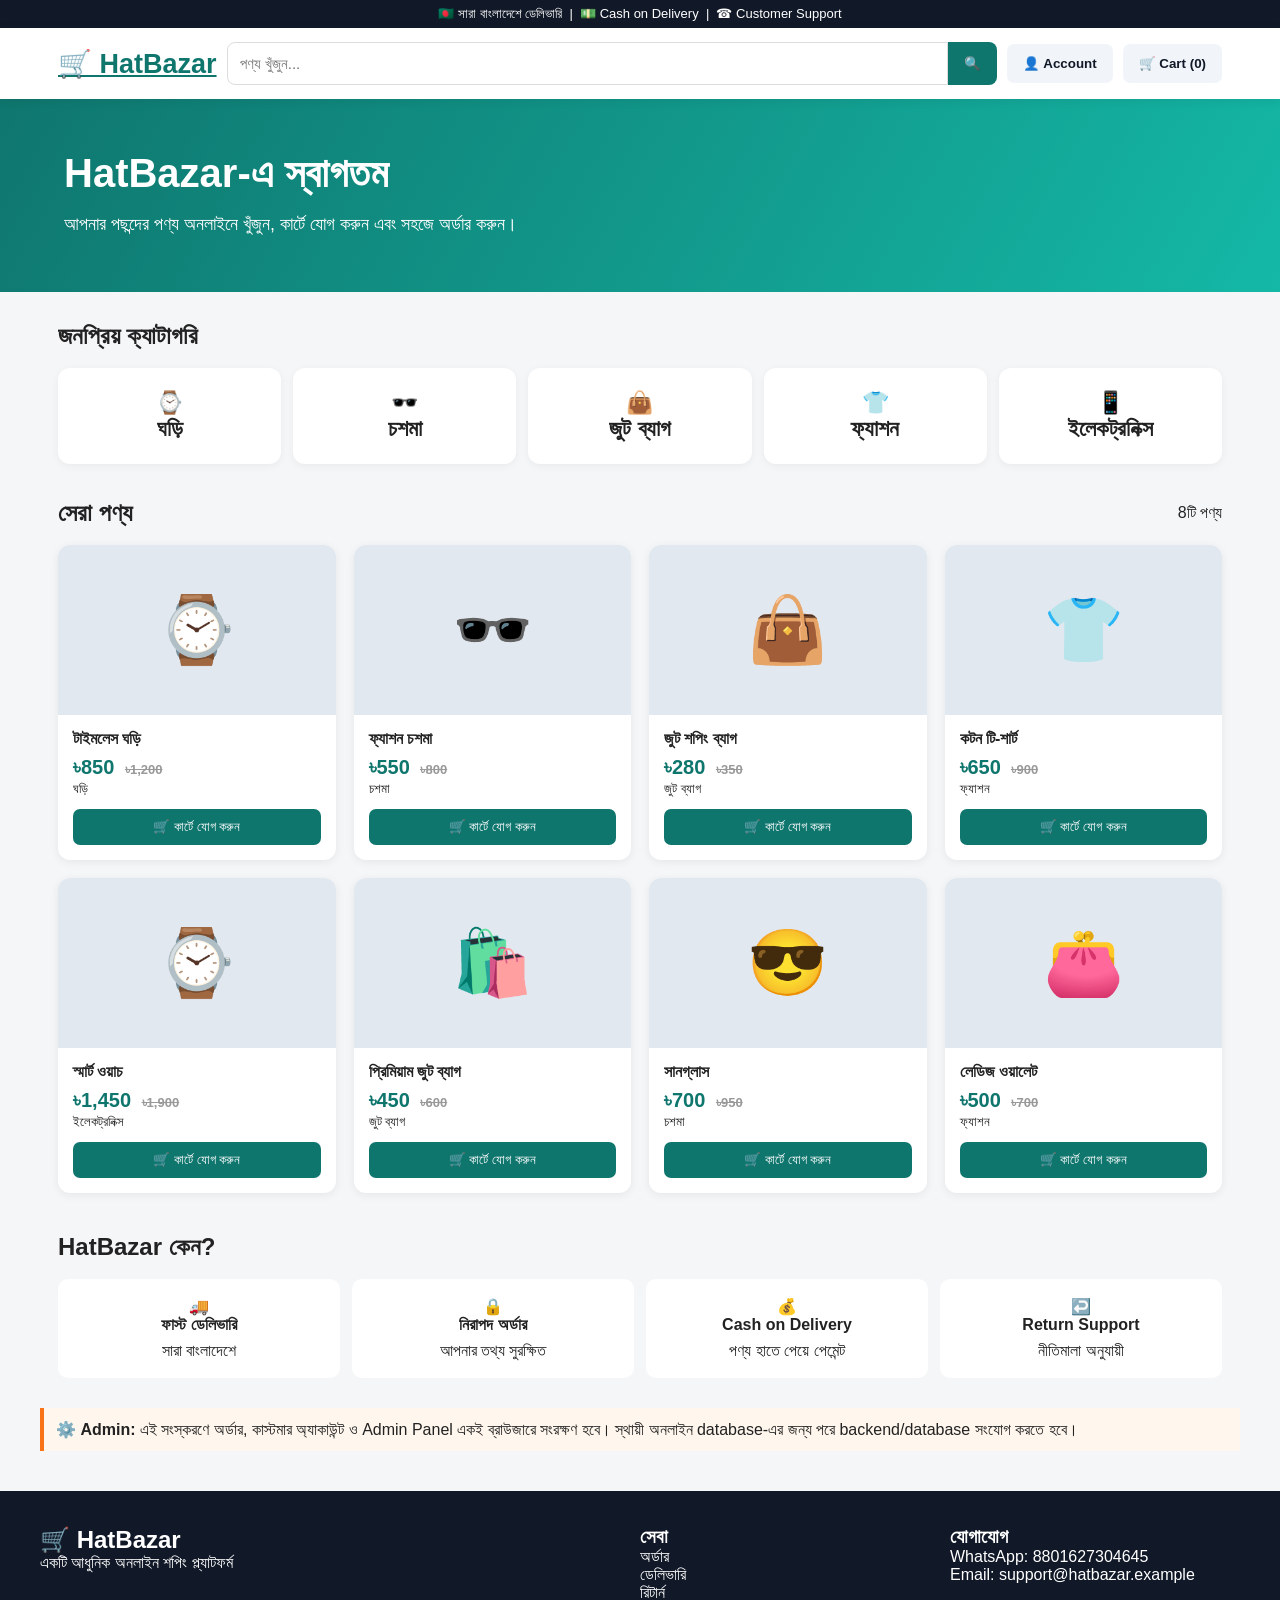
==== commit 95d2f028: "Update index.html" ====
--- a/index.html
+++ b/index.html
@@ -2,313 +2,204 @@
 <html lang="bn">
 <head>
 <meta charset="UTF-8">
-<meta name="viewport" content="width=device-width, initial-scale=1.0">
-<meta name="description" content="HatBazar - অনলাইন শপিং ও ই-কমার্স মার্কেটপ্লেস">
-<meta name="keywords" content="HatBazar, ecommerce, online shopping, Bangladesh">
+<meta name="viewport" content="width=device-width,initial-scale=1.0">
+<meta name="description" content="HatBazar - অনলাইন শপিং">
 <title>HatBazar - Online Shopping</title>
 <style>
 *{box-sizing:border-box;margin:0;padding:0}
 body{font-family:Arial,"Noto Sans Bengali",sans-serif;background:#f5f6f8;color:#222}
-a{text-decoration:none;color:inherit}
 button{cursor:pointer;border:0}
-.top{background:#111827;color:#fff;padding:8px 5%;font-size:14px;text-align:center}
+.top{background:#111827;color:#fff;padding:6px;text-align:center;font-size:13px}
 header{background:#fff;position:sticky;top:0;z-index:20;box-shadow:0 2px 10px #0001}
-.nav{max-width:1200px;margin:auto;display:flex;align-items:center;gap:18px;padding:14px 18px}
+.nav{max-width:1200px;margin:auto;display:flex;align-items:center;gap:10px;padding:14px 18px}
 .logo{font-size:27px;font-weight:800;color:#0f766e;white-space:nowrap}
-.search{flex:1;display:flex}
-.search input{width:100%;padding:12px;border:1px solid #ddd;border-radius:8px 0 0 8px;font-size:15px}
-.search button{padding:0 18px;background:#0f766e;color:#fff;border-radius:0 8px 8px 0}
-.navbtn{background:#f1f5f9;padding:11px 14px;border-radius:8px}
-.hero{background:linear-gradient(120deg,#0f766e,#14b8a6);color:#fff;padding:55px 18px}
-.hero-inner{max-width:1200px;margin:auto;display:flex;justify-content:space-between;align-items:center;gap:30px}
-.hero h1{font-size:42px;margin-bottom:12px}.hero p{font-size:18px;line-height:1.7}
-.hero button{margin-top:20px;padding:13px 22px;border-radius:8px;background:#fff;color:#0f766e;font-weight:bold}
-.hero-box{font-size:75px}
+.search{flex:1;display:flex}.search input{width:100%;padding:12px;border:1px solid #ddd;border-radius:8px 0 0 8px;font-size:15px}
+.search button,.navbtn,.primary{background:#0f766e;color:#fff;padding:12px 16px;border-radius:7px;font-weight:bold}
+.search button{border-radius:0 8px 8px 0}.navbtn{background:#f1f5f9;color:#111827}
+.hero{background:linear-gradient(120deg,#0f766e,#14b8a6);color:#fff;padding:52px 5%}
+.hero-inner{max-width:1200px;margin:auto}.hero h1{font-size:40px;margin-bottom:12px}.hero p{font-size:18px;line-height:1.7}
 .container{max-width:1200px;margin:30px auto;padding:0 18px}
 .section-title{display:flex;justify-content:space-between;align-items:center;margin-bottom:18px}
-.categories{display:grid;grid-template-columns:repeat(5,1fr);gap:12px}
-.cat{background:#fff;padding:20px;text-align:center;border-radius:12px;box-shadow:0 2px 8px #0000000d;font-weight:bold}
-.cat div{font-size:34px;margin-bottom:8px}
-.products{display:grid;grid-template-columns:repeat(4,1fr);gap:18px}
-.card{background:#fff;border-radius:12px;overflow:hidden;box-shadow:0 2px 10px #0001}
-.pic{height:190px;background:#e2e8f0;display:flex;align-items:center;justify-content:center;font-size:70px}
-.info{padding:15px}.info h3{font-size:17px;margin-bottom:8px}.price{color:#0f766e;font-size:20px;font-weight:bold}
-.old{text-decoration:line-through;color:#999;font-size:13px;margin-left:5px}
-.add{width:100%;margin-top:12px;padding:11px;background:#0f766e;color:#fff;border-radius:7px;font-weight:bold}
-.features{display:grid;grid-template-columns:repeat(4,1fr);gap:15px}
-.feature{background:#fff;padding:20px;border-radius:10px;text-align:center}.feature b{display:block;margin:8px 0}
-footer{margin-top:40px;background:#111827;color:#fff;padding:35px 18px}.foot{max-width:1200px;margin:auto;display:grid;grid-template-columns:2fr 1fr 1fr;gap:30px}.foot p{color:#cbd5e1;line-height:1.7;margin-top:8px}
-.modal{display:none;position:fixed;inset:0;background:#0008;z-index:50;padding:20px;overflow:auto}
-.box{background:#fff;max-width:650px;margin:30px auto;border-radius:12px;padding:22px;position:relative}
-.close{position:absolute;right:15px;top:12px;font-size:25px;background:none}
-.cart-row{display:flex;justify-content:space-between;gap:10px;padding:12px 0;border-bottom:1px solid #eee}
-.total{font-size:21px;font-weight:bold;text-align:right;padding:15px 0}
-.form input,.form textarea,.form select{width:100%;padding:11px;margin:7px 0 12px;border:1px solid #ddd;border-radius:7px}
-.primary{background:#0f766e;color:#fff;padding:12px 18px;border-radius:7px;font-weight:bold}
-.admin-note{background:#fff7ed;padding:15px;border-radius:10px;margin-top:20px;border-left:4px solid #f97316}
-@media(max-width:800px){
- .nav{flex-wrap:wrap}.search{order:3;flex-basis:100%}.hero-inner{flex-direction:column;text-align:center}.hero h1{font-size:32px}
- .categories{grid-template-columns:repeat(2,1fr)}.products{grid-template-columns:repeat(2,1fr)}.features{grid-template-columns:repeat(2,1fr)}.foot{grid-template-columns:1fr}
-}
-@media(max-width:450px){.products{grid-template-columns:1fr 1fr}.pic{height:140px;font-size:55px}.navbtn{padding:9px}.logo{font-size:23px}}
+.categories,.products,.features{display:grid;gap:12px}
+.categories{grid-template-columns:repeat(5,1fr)}.cat{background:#fff;padding:22px 10px;border-radius:12px;text-align:center;font-size:22px;font-weight:bold;box-shadow:0 2px 8px #0000000d}
+.products{grid-template-columns:repeat(4,1fr);gap:18px}.card{background:#fff;border-radius:12px;overflow:hidden;box-shadow:0 2px 10px #0001}.pic{height:170px;background:#e2e8f0;display:flex;align-items:center;justify-content:center;font-size:65px}.info{padding:15px}.info h3{font-size:16px;margin-bottom:8px}.price{font-size:20px;color:#0f766e;font-weight:bold}.old{text-decoration:line-through;color:#999;font-size:13px;margin-left:5px}.add{width:100%;margin-top:12px;background:#0f766e;color:#fff;padding:10px;border-radius:7px}
+.features{grid-template-columns:repeat(4,1fr)}.feature{background:#fff;padding:18px;text-align:center;border-radius:10px}.feature b{display:block;margin-bottom:8px}
+footer{margin-top:40px;background:#111827;color:#fff;padding:35px 18px}.foot{max-width:1200px;margin:auto;display:grid;grid-template-columns:2fr 1fr 1fr;gap:20px}
+.modal{display:none;position:fixed;inset:0;background:#0008;z-index:50;padding:20px}.box{background:#fff;max-width:520px;margin:50px auto;border-radius:12px;padding:22px;position:relative;max-height:85vh;overflow:auto}.close{position:absolute;right:15px;top:10px;background:none;font-size:25px}.box h2{margin-bottom:15px}.box input,.box textarea,.box select{width:100%;padding:11px;margin:7px 0 12px;border:1px solid #ddd;border-radius:7px}.row{display:flex;gap:8px;align-items:center}.row button{background:#ef4444;color:#fff;padding:6px 10px;border-radius:6px}.order{border:1px solid #ddd;border-radius:8px;padding:12px;margin:10px 0}.status{padding:7px;border-radius:6px;background:#f1f5f9}.danger{background:#dc2626!important;color:#fff!important}.admin-note{margin:25px auto;max-width:1200px;background:#fff7ed;border-left:4px solid #f97316;padding:12px}
+@media(max-width:800px){.nav{flex-wrap:wrap}.search{order:3;flex-basis:100%}.categories{grid-template-columns:repeat(2,1fr)}.products{grid-template-columns:repeat(2,1fr)}.features{grid-template-columns:repeat(2,1fr)}.hero h1{font-size:30px}.foot{grid-template-columns:1fr}}
+@media(max-width:450px){.products{grid-template-columns:1fr 1fr}.pic{height:135px;font-size:55px}.logo{font-size:22px}.navbtn{padding:9px 10px}}
 </style>
 </head>
 <body>
-<div class="top">🚚 সারা বাংলাদেশে ডেলিভারি | 💳 Cash on Delivery | 📞 Customer Support</div>
+<div class="top">🇧🇩 সারা বাংলাদেশে ডেলিভারি &nbsp;|&nbsp; 💵 Cash on Delivery &nbsp;|&nbsp; ☎ Customer Support</div>
 
 <header>
 <nav class="nav">
-  <a class="logo" href="#">🛒 HatBazar</a>
-  <div class="search">
-    <input id="search" placeholder="পণ্য খুঁজুন..." oninput="renderProducts()">
-    <button onclick="renderProducts()">🔎</button>
-  </div>
-  <button class="navbtn" onclick="openModal('accountModal')">👤 Account</button>
-  <button class="navbtn" onclick="openCart()">🛒 Cart (<span id="count">0</span>)</button>
+<a class="logo" href="#">🛒 HatBazar</a>
+<div class="search"><input id="search" placeholder="পণ্য খুঁজুন..." oninput="renderProducts()"><button onclick="renderProducts()">🔍</button></div>
+<button class="navbtn" onclick="openModal('accountModal')">👤 Account</button>
+<button class="navbtn" onclick="openCart()">🛒 Cart (<span id="count">0</span>)</button>
 </nav>
 </header>
 
-<section class="hero">
-<div class="hero-inner">
- <div><h1>HatBazar-এ স্বাগতম</h1><p>আপনার পছন্দের পণ্য অনলাইনে খুঁজুন, কার্টে যোগ করুন এবং সহজে অর্ডার করুন।</p><button onclick="document.getElementById('products').scrollIntoView()">এখনই কেনাকাটা করুন →</button></div>
- <div class="hero-box">🛍️</div>
+<section class="hero"><div class="hero-inner">
+<h1>HatBazar-এ স্বাগতম</h1>
+<p>আপনার পছন্দের পণ্য অনলাইনে খুঁজুন, কার্টে যোগ করুন এবং সহজে অর্ডার করুন।</p>
+</div></section>
+
+<main class="container">
+<section>
+<div class="section-title"><h2>জনপ্রিয় ক্যাটাগরি</h2></div>
+<div class="categories">
+<div class="cat">⌚<br>ঘড়ি</div><div class="cat">🕶️<br>চশমা</div><div class="cat">👜<br>জুট ব্যাগ</div><div class="cat">👕<br>ফ্যাশন</div><div class="cat">📱<br>ইলেকট্রনিক্স</div>
 </div>
 </section>
 
-<main class="container">
-<section>
- <div class="section-title"><h2>জনপ্রিয় ক্যাটাগরি</h2></div>
- <div class="categories">
-  <div class="cat">⌚<div>ঘড়ি</div></div>
-  <div class="cat">🕶️<div>চশমা</div></div>
-  <div class="cat">👜<div>জুট ব্যাগ</div></div>
-  <div class="cat">👕<div>ফ্যাশন</div></div>
-  <div class="cat">📱<div>ইলেকট্রনিক্স</div></div>
- </div>
+<section style="margin-top:35px">
+<div class="section-title"><h2>সেরা পণ্য</h2><span id="result"></span></div>
+<div class="products" id="productGrid"></div>
 </section>
 
-<section id="products" style="margin-top:35px">
- <div class="section-title"><h2>সেরা পণ্য</h2><span id="result"></span></div>
- <div class="products" id="productGrid"></div>
+<section style="margin-top:40px">
+<div class="section-title"><h2>HatBazar কেন?</h2></div>
+<div class="features">
+<div class="feature">🚚<b>ফাস্ট ডেলিভারি</b><span>সারা বাংলাদেশে</span></div>
+<div class="feature">🔒<b>নিরাপদ অর্ডার</b><span>আপনার তথ্য সুরক্ষিত</span></div>
+<div class="feature">💰<b>Cash on Delivery</b><span>পণ্য হাতে পেয়ে পেমেন্ট</span></div>
+<div class="feature">↩️<b>Return Support</b><span>নীতিমালা অনুযায়ী</span></div>
+</div>
 </section>
-
-<section style="margin-top:40px">
- <div class="section-title"><h2>HatBazar কেন?</h2></div>
- <div class="features">
-  <div class="feature">🚚<b>দ্রুত ডেলিভারি</b><span>সারা বাংলাদেশে</span></div>
-  <div class="feature">🔒<b>নিরাপদ অর্ডার</b><span>আপনার তথ্য সুরক্ষিত</span></div>
-  <div class="feature">💰<b>Cash on Delivery</b><span>পণ্য হাতে পেয়ে পেমেন্ট</span></div>
-  <div class="feature">↩️<b>Return Support</b><span>নীতিমালা অনুযায়ী</span></div>
- </div>
-</section>
-
-<div class="admin-note">⚙️ <b>পরবর্তী ধাপ:</b> এই এক-ফাইল ভার্সনটি GitHub Pages-এ চলবে। আসল online payment, database, customer login, seller dashboard, order storage ও courier API চালু করতে backend/database সংযোগ করতে হবে।</div>
 </main>
 
-<footer>
-<div class="foot">
- <div><h2>🛒 HatBazar</h2><p>একটি আধুনিক অনলাইন শপিং প্ল্যাটফর্ম।</p></div>
- <div><h3>সেবা</h3><p>অর্ডার<br>ডেলিভারি<br>রিটার্ন<br>সাপোর্ট</p></div>
- <div><h3>যোগাযোগ</h3><p>Facebook: HatBazar<br>Email: support@hatbazar.example</p></div>
-</div>
-</footer>
-
-<div class="modal" id="cartModal"><div class="box"><button class="close" onclick="closeModal('cartModal')">×</button><h2>🛒 আপনার কার্ট</h2><div id="cartItems"></div><div class="total">মোট: ৳<span id="total">0</span></div><button class="primary" onclick="checkout()">Checkout / অর্ডার করুন</button></div></div>
-
-<div class="modal" id="checkoutModal"><div class="box"><button class="close" onclick="closeModal('checkoutModal')">×</button><h2>📦 অর্ডার তথ্য</h2>
-<form class="form" onsubmit="placeOrder(event)">
+<div class="admin-note">⚙️ <b>Admin:</b> এই সংস্করণে অর্ডার, কাস্টমার অ্যাকাউন্ট ও Admin Panel একই ব্রাউজারে সংরক্ষণ হবে। স্থায়ী অনলাইন database-এর জন্য পরে backend/database সংযোগ করতে হবে।</div>
+
+<footer><div class="foot">
+<div><h2>🛒 HatBazar</h2><p>একটি আধুনিক অনলাইন শপিং প্ল্যাটফর্ম</p></div>
+<div><h3>সেবা</h3><p>অর্ডার<br>ডেলিভারি<br>রিটার্ন</p></div>
+<div><h3>যোগাযোগ</h3><p>WhatsApp: 8801627304645<br>Email: support@hatbazar.example</p></div>
+</div></footer>
+
+<!-- CART -->
+<div class="modal" id="cartModal"><div class="box">
+<button class="close" onclick="closeModal('cartModal')">×</button>
+<h2>🛒 আপনার কার্ট</h2><div id="cartItems"></div><h3 style="text-align:right;margin:15px 0">মোট: ৳<span id="total">0</span></h3>
+<button class="primary" onclick="checkout()">Checkout / অর্ডার করুন</button>
+</div></div>
+
+<!-- CHECKOUT -->
+<div class="modal" id="checkoutModal"><div class="box">
+<button class="close" onclick="closeModal('checkoutModal')">×</button>
+<h2>📦 অর্ডার তথ্য</h2>
+<form onsubmit="placeOrder(event)">
 <label>নাম</label><input id="name" required>
-<label>মোবাইল নম্বর</label><input id="phone" type="tel" required>
+<label>মোবাইল</label><input id="phone" type="tel" required>
 <label>ঠিকানা</label><textarea id="address" rows="3" required></textarea>
-<label>পেমেন্ট</label><select id="payment"><option>Cash on Delivery</option><option>বিকাশ (পরবর্তী ধাপে সংযোগ হবে)</option><option>নগদ (পরবর্তী ধাপে সংযোগ হবে)</option><option>কার্ড (পরবর্তী ধাপে সংযোগ হবে)</option></select>
-<button class="primary" type="submit">অর্ডার নিশ্চিত করুন</button>
-</form></div></div>
-
-<div class="modal" id="accountModal"><div class="box"><button class="close" onclick="closeModal('accountModal')">×</button><h2>👤 Customer Account</h2><p style="margin:15px 0">এই ডেমো ভার্সনে account interface আছে। আসল registration/login-এর জন্য database ও authentication backend যুক্ত করতে হবে।</p><button class="primary" onclick="alert('Registration backend পরবর্তী ধাপে যুক্ত করা হবে।')">Register / Login</button></div></div>
+<label>পেমেন্ট</label><select id="payment"><option>Cash on Delivery</option></select>
+<button class="primary" type="submit">WhatsApp-এ অর্ডার করুন</button>
+</form>
+</div></div>
+
+<!-- ACCOUNT -->
+<div class="modal" id="accountModal"><div class="box">
+<button class="close" onclick="closeModal('accountModal')">×</button>
+<h2>👤 Customer Account</h2>
+<div id="accountArea"></div>
+</div></div>
+
+<!-- ADMIN -->
+<div class="modal" id="adminModal"><div class="box">
+<button class="close" onclick="closeModal('adminModal')">×</button>
+<h2>⚙️ Admin Order Panel</h2>
+<p style="margin-bottom:12px">ডিফল্ট Admin PIN: <b>1234</b> (GitHub-এ প্রকাশিত সাইটে এটি নিরাপদ নয়; পরে backend authentication ব্যবহার করুন।)</p>
+<div id="adminArea"></div>
+</div></div>
 
 <script>
-const products = [
-  {id:1,name:"টাইমলেস ঘড়ি",price:850,old:1200,icon:"⌚",cat:"ঘড়ি"},
-  {id:2,name:"ফ্যাশন চশমা",price:550,old:800,icon:"🕶️",cat:"চশমা"},
-  {id:3,name:"জুট শপিং ব্যাগ",price:280,old:350,icon:"👜",cat:"জুট ব্যাগ"},
-  {id:4,name:"কটন টি-শার্ট",price:650,old:900,icon:"👕",cat:"ফ্যাশন"},
-  {id:5,name:"স্মার্ট ওয়াচ",price:1450,old:1900,icon:"⌚",cat:"ইলেকট্রনিক্স"},
-  {id:6,name:"প্রিমিয়াম জুট ব্যাগ",price:450,old:600,icon:"🛍️",cat:"জুট ব্যাগ"},
-  {id:7,name:"সানগ্লাস",price:700,old:950,icon:"😎",cat:"চশমা"},
-  {id:8,name:"লেডিস ওয়ালেট",price:500,old:700,icon:"👛",cat:"ফ্যাশন"}
+const products=[
+{id:1,name:"টাইমলেস ঘড়ি",price:850,old:1200,icon:"⌚",cat:"ঘড়ি"},
+{id:2,name:"ফ্যাশন চশমা",price:550,old:800,icon:"🕶️",cat:"চশমা"},
+{id:3,name:"জুট শপিং ব্যাগ",price:280,old:350,icon:"👜",cat:"জুট ব্যাগ"},
+{id:4,name:"কটন টি-শার্ট",price:650,old:900,icon:"👕",cat:"ফ্যাশন"},
+{id:5,name:"স্মার্ট ওয়াচ",price:1450,old:1900,icon:"⌚",cat:"ইলেকট্রনিক্স"},
+{id:6,name:"প্রিমিয়াম জুট ব্যাগ",price:450,old:600,icon:"🛍️",cat:"জুট ব্যাগ"},
+{id:7,name:"সানগ্লাস",price:700,old:950,icon:"😎",cat:"চশমা"},
+{id:8,name:"লেডিজ ওয়ালেট",price:500,old:700,icon:"👛",cat:"ফ্যাশন"}
 ];
 
-let cart = JSON.parse(localStorage.getItem("hatbazar_cart") || "[]");
+let cart=JSON.parse(localStorage.getItem("hatbazar_cart")||"[]");
+let orders=JSON.parse(localStorage.getItem("hatbazar_orders")||"[]");
+let user=JSON.parse(localStorage.getItem("hatbazar_user")||"null");
+
+function saveCart(){localStorage.setItem("hatbazar_cart",JSON.stringify(cart));updateCount()}
+function updateCount(){document.getElementById("count").textContent=cart.length}
+function openModal(id){document.getElementById(id).style.display="block";if(id==="accountModal")renderAccount();if(id==="adminModal")renderAdmin()}
+function closeModal(id){document.getElementById(id).style.display="none"}
 
 function renderProducts(){
-  const searchBox = document.getElementById("search");
-  const q = searchBox ? searchBox.value.toLowerCase().trim() : "";
-
-  const list = products.filter(p =>
-    (p.name + " " + p.cat).toLowerCase().includes(q)
-  );
-
-  const result = document.getElementById("result");
-  if(result){
-    result.textContent = list.length + "টি পণ্য";
-  }
-
-  const grid = document.getElementById("productGrid");
-  if(!grid) return;
-
-  grid.innerHTML = list.length
-    ? list.map(p => `
-      <article class="card">
-        <div class="pic">${p.icon}</div>
-        <div class="info">
-          <h3>${p.name}</h3>
-          <div class="price">
-            ৳${p.price.toLocaleString()}
-            <span class="old">৳${p.old.toLocaleString()}</span>
-          </div>
-          <small>${p.cat}</small>
-          <button class="add" onclick="addToCart(${p.id})">
-            🛒 কার্টে যোগ করুন
-          </button>
-        </div>
-      </article>
-    `).join("")
-    : "<p>কোনো পণ্য পাওয়া যায়নি।</p>";
-}
-
-function saveCart(){
-  localStorage.setItem("hatbazar_cart", JSON.stringify(cart));
-
-  const count = document.getElementById("count");
-  if(count){
-    count.textContent = cart.length;
-  }
-}
-
-function addToCart(id){
-  cart.push(id);
-  saveCart();
-  alert("পণ্যটি কার্টে যোগ হয়েছে!");
-}
-
+ const q=document.getElementById("search").value.trim().toLowerCase();
+ const list=products.filter(p=>(p.name+" "+p.cat).toLowerCase().includes(q));
+ document.getElementById("result").textContent=list.length+"টি পণ্য";
+ document.getElementById("productGrid").innerHTML=list.length?list.map(p=>`
+ <article class="card"><div class="pic">${p.icon}</div><div class="info">
+ <h3>${p.name}</h3><div class="price">৳${p.price.toLocaleString()} <span class="old">৳${p.old.toLocaleString()}</span></div>
+ <small>${p.cat}</small><button class="add" onclick="addToCart(${p.id})">🛒 কার্টে যোগ করুন</button>
+ </div></article>`).join(""):"<p>কোনো পণ্য পাওয়া যায়নি।</p>";
+}
+function addToCart(id){cart.push(id);saveCart();alert("পণ্যটি কার্টে যোগ হয়েছে!")}
 function openCart(){
-  const cartItems = document.getElementById("cartItems");
-  const total = document.getElementById("total");
-
-  if(!cartItems || !total){
-    alert("কার্ট প্রস্তুত করা হয়নি।");
-    return;
-  }
-
-  if(cart.length === 0){
-    cartItems.innerHTML = "<p>আপনার কার্ট খালি।</p>";
-    total.textContent = "৳0";
-    openModal("cartModal");
-    return;
-  }
-
-  cartItems.innerHTML = cart.map((id, index) => {
-    const p = products.find(x => x.id === id);
-    if(!p) return "";
-
-    return `
-      <div style="padding:10px;border-bottom:1px solid #ddd">
-        <b>${p.name}</b>
-        <span>৳${p.price.toLocaleString()}</span>
-        <button onclick="removeItem(${index})">
-          ❌ মুছুন
-        </button>
-      </div>
-    `;
-  }).join("");
-
-  const sum = cart.reduce((s,id) => {
-    const p = products.find(x => x.id === id);
-    return s + (p ? p.price : 0);
-  }, 0);
-
-  total.textContent = "৳" + sum.toLocaleString();
-
-  openModal("cartModal");
-}
-
-function removeItem(index){
-  cart.splice(index,1);
-  saveCart();
-  openCart();
-}
-
-function checkout(){
-  if(cart.length === 0){
-    alert("আগে কার্টে পণ্য যোগ করুন।");
-    return;
-  }
-
-  closeModal("cartModal");
-  openModal("checkoutModal");
-}
+ if(!cart.length){alert("কার্ট খালি");return}
+ const items=document.getElementById("cartItems");
+ items.innerHTML=cart.map((id,i)=>{let p=products.find(x=>x.id===id);return `<div style="padding:10px;border-bottom:1px solid #ddd"><b>${p.name}</b> — ৳${p.price}<button class="row" style="float:right" onclick="removeItem(${i})">❌</button></div>`}).join("");
+ document.getElementById("total").textContent=cart.reduce((s,id)=>s+(products.find(p=>p.id===id)?.price||0),0).toLocaleString();
+ openModal("cartModal");
+}
+function removeItem(i){cart.splice(i,1);saveCart();cart.length?openCart():closeModal("cartModal")}
+function checkout(){if(!cart.length)return alert("কার্ট খালি");closeModal("cartModal");openModal("checkoutModal")}
 
 function placeOrder(e){
-  e.preventDefault();
-
-  if(cart.length === 0){
-    alert("কার্ট খালি।");
-    return;
-  }
-
-  const name = document.getElementById("name").value;
-  const phone = document.getElementById("phone").value;
-  const address = document.getElementById("address").value;
-
-  if(!name || !phone || !address){
-    alert("সব তথ্য পূরণ করুন।");
-    return;
-  }
-
-  const orderId = "HB" + Date.now().toString().slice(-8);
-
-  const total = cart.reduce((sum,id) => {
-    const p = products.find(x => x.id === id);
-    return sum + (p ? p.price : 0);
-  },0);
-
-  alert(
-    "অর্ডার সফল হয়েছে!\n\n" +
-    "Order ID: " + orderId +
-    "\nনাম: " + name +
-    "\nমোবাইল: " + phone +
-    "\nমোট: ৳" + total.toLocaleString()
-  );
-
-  cart = [];
-  saveCart();
-  closeModal("checkoutModal");
-  renderProducts();
-}
-
-function openModal(id){
-  const modal = document.getElementById(id);
-  if(modal){
-    modal.style.display = "block";
-  }
-}
-
-function closeModal(id){
-  const modal = document.getElementById(id);
-  if(modal){
-    modal.style.display = "none";
-  }
-}
-
-window.onclick = function(e){
-  if(e.target.classList.contains("modal")){
-    e.target.style.display = "none";
-  }
-};
-
-renderProducts();
-saveCart();
-</script>
+ e.preventDefault();
+ if(!cart.length)return alert("কার্ট খালি");
+ const name=document.getElementById("name").value.trim(),phone=document.getElementById("phone").value.trim(),address=document.getElementById("address").value.trim();
+ const total=cart.reduce((s,id)=>s+(products.find(p=>p.id===id)?.price||0),0);
+ const orderId="HB"+Date.now().toString().slice(-8);
+ const items=cart.map((id,i)=>{let p=products.find(x=>x.id===id);return `${i+1}. ${p.name} - ৳${p.price}`}).join("\n");
+ const order={id:orderId,name,phone,address,payment:document.getElementById("payment").value,items,total,status:"Pending",date:new Date().toLocaleString("bn-BD")};
+ orders.unshift(order);localStorage.setItem("hatbazar_orders",JSON.stringify(orders));
+ const message=`🛒 HatBazar অর্ডার\n\nOrder ID: ${orderId}\nনাম: ${name}\nমোবাইল: ${phone}\nঠিকানা: ${address}\n\nপণ্য:\n${items}\n\nমোট: ৳${total.toLocaleString()}\nপেমেন্ট: Cash on Delivery`;
+ cart=[];saveCart();closeModal("checkoutModal");
+ window.open("https://wa.me/8801627304645?text="+encodeURIComponent(message),"_blank");
+ alert("অর্ডার সংরক্ষণ হয়েছে। WhatsApp খুলবে।");
+}
+
+function renderAccount(){
+ const a=document.getElementById("accountArea");
+ if(user){a.innerHTML=`<p>স্বাগতম, <b>${user.name}</b></p><p style="margin:10px 0">মোবাইল: ${user.phone}</p><button class="primary" onclick="logout()">Logout</button>`}
+ else a.innerHTML=`<form onsubmit="register(event)"><label>নাম</label><input id="regName" required><label>মোবাইল</label><input id="regPhone" required><label>পাসওয়ার্ড</label><input id="regPass" type="password" required><button class="primary" type="submit">Register / Login</button></form>`;
+}
+function register(e){e.preventDefault();user={name:regName.value.trim(),phone:regPhone.value.trim(),password:regPass.value};localStorage.setItem("hatbazar_user",JSON.stringify(user));renderAccount();alert("Account তৈরি হয়েছে।")}
+function logout(){user=null;localStorage.removeItem("hatbazar_user");renderAccount()}
+
+function adminLogin(){
+ const pin=prompt("Admin PIN দিন:");
+ if(pin==="1234")renderAdminPanel();else alert("ভুল PIN");
+}
+function renderAdmin(){
+ document.getElementById("adminArea").innerHTML=`<button class="primary" onclick="adminLogin()">Admin Panel খুলুন</button>`;
+}
+function renderAdminPanel(){
+ const a=document.getElementById("adminArea");
+ if(!orders.length){a.innerHTML="<p>এখনো কোনো অর্ডার নেই।</p>";return}
+ a.innerHTML=`<button class="danger" style="padding:9px 12px;border-radius:6px;margin-bottom:10px" onclick="clearOrders()">সব অর্ডার মুছুন</button>`+
+ orders.map((o,i)=>`<div class="order"><b>Order #${o.id}</b><br>তারিখ: ${o.date}<br>নাম: ${o.name}<br>মোবাইল: ${o.phone}<br>ঠিকানা: ${o.address}<br><br>${o.items.replaceAll("\n","<br>")}<br><b>মোট: ৳${o.total.toLocaleString()}</b><br><br><select class="status" onchange="changeStatus(${i},this.value)"><option ${o.status==="Pending"?"selected":""}>Pending</option><option ${o.status==="Confirmed"?"selected":""}>Confirmed</option><option ${o.status==="Delivered"?"selected":""}>Delivered</option><option ${o.status==="Cancelled"?"selected":""}>Cancelled</option></select></div>`).join("");
+}
+function changeStatus(i,s){orders[i].status=s;localStorage.setItem("hatbazar_orders",JSON.stringify(orders));renderAdminPanel()}
+function clearOrders(){if(confirm("সব অর্ডার মুছে ফেলবেন?")){orders=[];localStorage.removeItem("hatbazar_orders");renderAdminPanel()}}
+
+document.addEventListener("click",e=>{if(e.target.classList.contains("modal"))e.target.style.display="none"});
+renderProducts();updateCount();
+
+/* Admin shortcut: footer-এর HatBazar নামটি 5 বার চাপলে Admin Panel */
+let taps=0;document.querySelector("footer h2").onclick=()=>{taps++;if(taps>=5){taps=0;openModal("adminModal")}};
 </script>
 </body>
 </html>
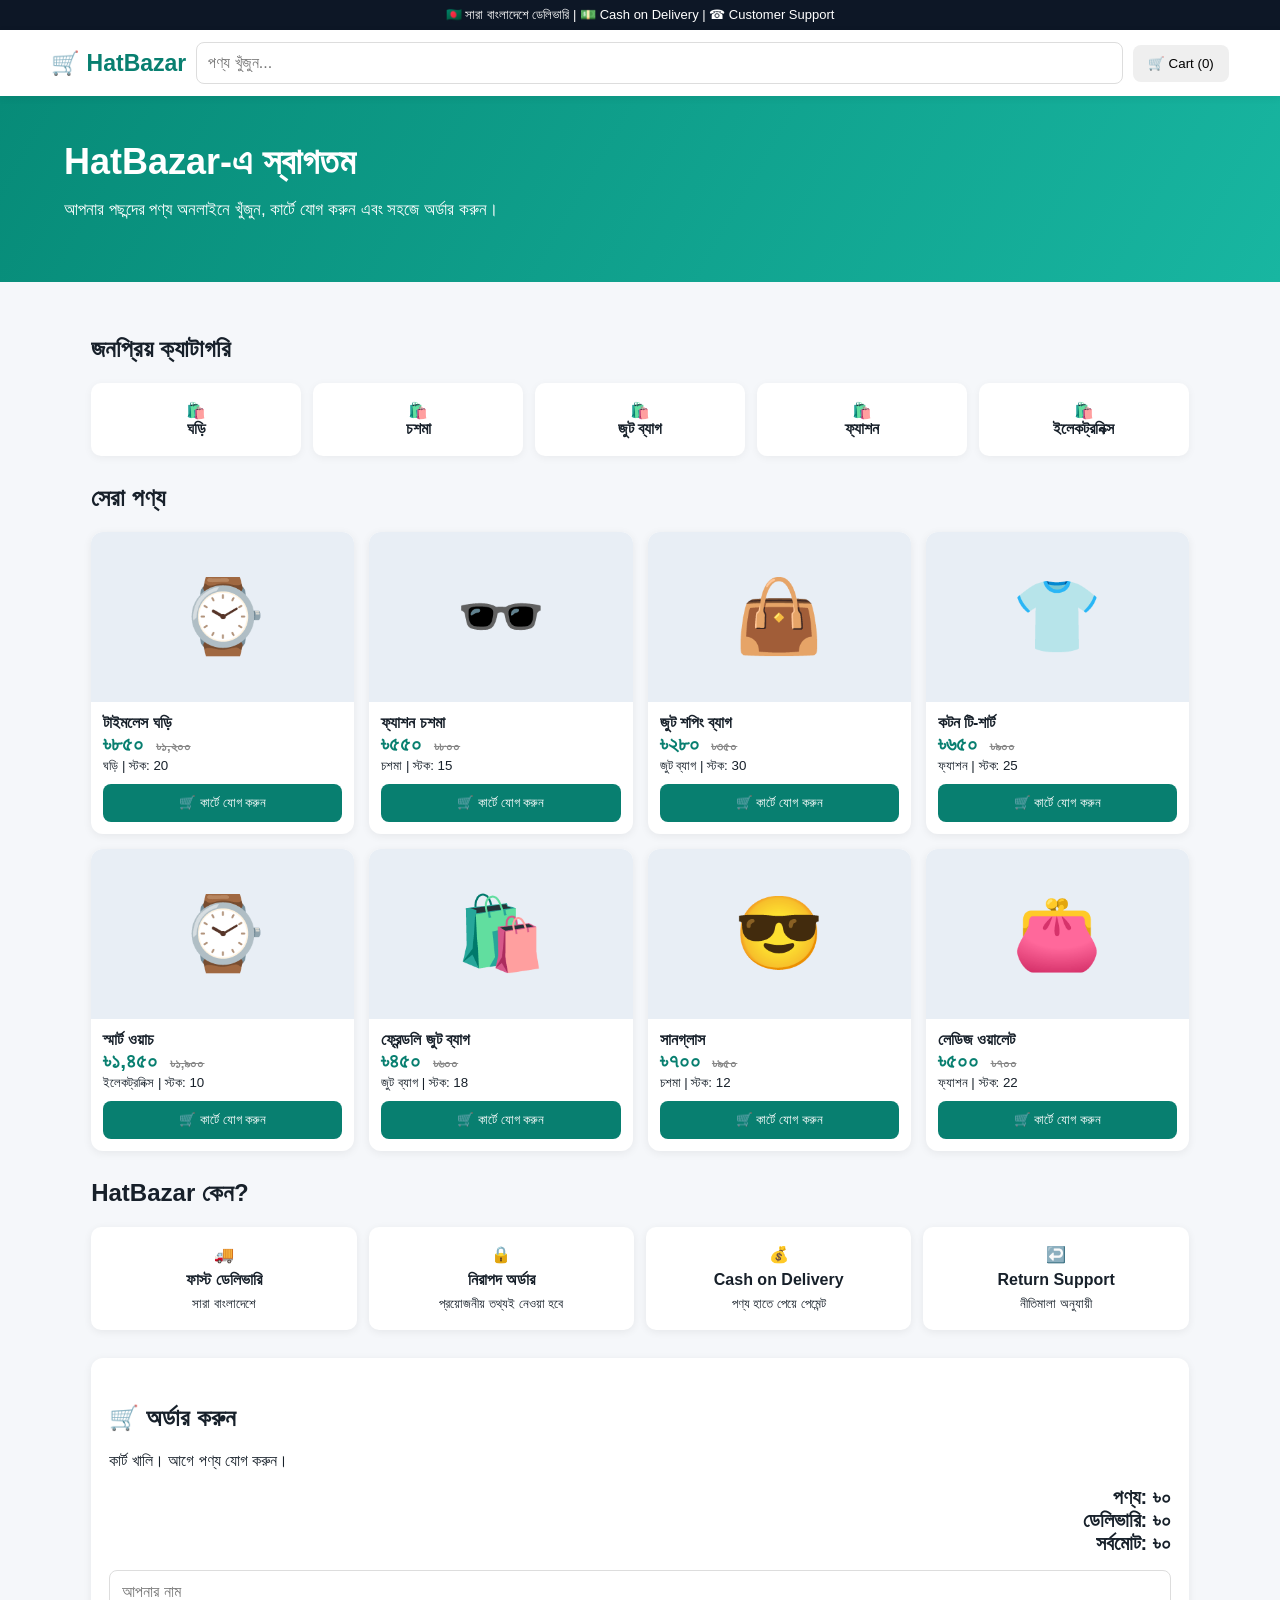
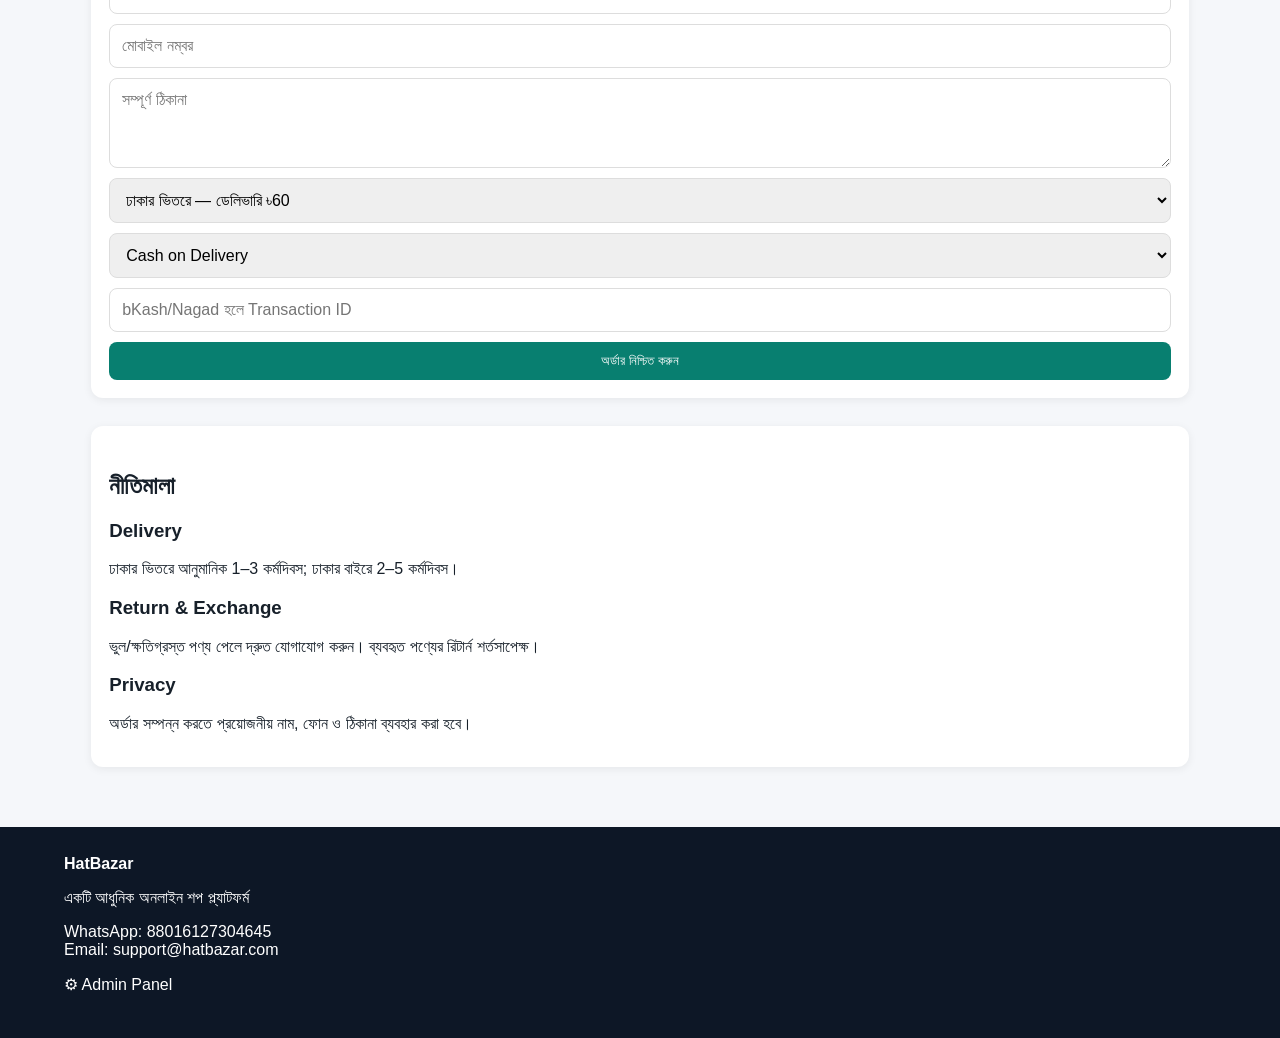
==== commit b2945c6f: "Add files via upload" ====
--- a/index.html
+++ b/index.html
@@ -1,205 +1,108 @@
-<!DOCTYPE html>
+<!doctype html>
 <html lang="bn">
 <head>
-<meta charset="UTF-8">
-<meta name="viewport" content="width=device-width,initial-scale=1.0">
-<meta name="description" content="HatBazar - অনলাইন শপিং">
-<title>HatBazar - Online Shopping</title>
+<meta charset="utf-8">
+<meta name="viewport" content="width=device-width,initial-scale=1">
+<title>HatBazar — অনলাইন শপ</title>
 <style>
-*{box-sizing:border-box;margin:0;padding:0}
-body{font-family:Arial,"Noto Sans Bengali",sans-serif;background:#f5f6f8;color:#222}
-button{cursor:pointer;border:0}
-.top{background:#111827;color:#fff;padding:6px;text-align:center;font-size:13px}
-header{background:#fff;position:sticky;top:0;z-index:20;box-shadow:0 2px 10px #0001}
-.nav{max-width:1200px;margin:auto;display:flex;align-items:center;gap:10px;padding:14px 18px}
-.logo{font-size:27px;font-weight:800;color:#0f766e;white-space:nowrap}
-.search{flex:1;display:flex}.search input{width:100%;padding:12px;border:1px solid #ddd;border-radius:8px 0 0 8px;font-size:15px}
-.search button,.navbtn,.primary{background:#0f766e;color:#fff;padding:12px 16px;border-radius:7px;font-weight:bold}
-.search button{border-radius:0 8px 8px 0}.navbtn{background:#f1f5f9;color:#111827}
-.hero{background:linear-gradient(120deg,#0f766e,#14b8a6);color:#fff;padding:52px 5%}
-.hero-inner{max-width:1200px;margin:auto}.hero h1{font-size:40px;margin-bottom:12px}.hero p{font-size:18px;line-height:1.7}
-.container{max-width:1200px;margin:30px auto;padding:0 18px}
-.section-title{display:flex;justify-content:space-between;align-items:center;margin-bottom:18px}
-.categories,.products,.features{display:grid;gap:12px}
-.categories{grid-template-columns:repeat(5,1fr)}.cat{background:#fff;padding:22px 10px;border-radius:12px;text-align:center;font-size:22px;font-weight:bold;box-shadow:0 2px 8px #0000000d}
-.products{grid-template-columns:repeat(4,1fr);gap:18px}.card{background:#fff;border-radius:12px;overflow:hidden;box-shadow:0 2px 10px #0001}.pic{height:170px;background:#e2e8f0;display:flex;align-items:center;justify-content:center;font-size:65px}.info{padding:15px}.info h3{font-size:16px;margin-bottom:8px}.price{font-size:20px;color:#0f766e;font-weight:bold}.old{text-decoration:line-through;color:#999;font-size:13px;margin-left:5px}.add{width:100%;margin-top:12px;background:#0f766e;color:#fff;padding:10px;border-radius:7px}
-.features{grid-template-columns:repeat(4,1fr)}.feature{background:#fff;padding:18px;text-align:center;border-radius:10px}.feature b{display:block;margin-bottom:8px}
-footer{margin-top:40px;background:#111827;color:#fff;padding:35px 18px}.foot{max-width:1200px;margin:auto;display:grid;grid-template-columns:2fr 1fr 1fr;gap:20px}
-.modal{display:none;position:fixed;inset:0;background:#0008;z-index:50;padding:20px}.box{background:#fff;max-width:520px;margin:50px auto;border-radius:12px;padding:22px;position:relative;max-height:85vh;overflow:auto}.close{position:absolute;right:15px;top:10px;background:none;font-size:25px}.box h2{margin-bottom:15px}.box input,.box textarea,.box select{width:100%;padding:11px;margin:7px 0 12px;border:1px solid #ddd;border-radius:7px}.row{display:flex;gap:8px;align-items:center}.row button{background:#ef4444;color:#fff;padding:6px 10px;border-radius:6px}.order{border:1px solid #ddd;border-radius:8px;padding:12px;margin:10px 0}.status{padding:7px;border-radius:6px;background:#f1f5f9}.danger{background:#dc2626!important;color:#fff!important}.admin-note{margin:25px auto;max-width:1200px;background:#fff7ed;border-left:4px solid #f97316;padding:12px}
-@media(max-width:800px){.nav{flex-wrap:wrap}.search{order:3;flex-basis:100%}.categories{grid-template-columns:repeat(2,1fr)}.products{grid-template-columns:repeat(2,1fr)}.features{grid-template-columns:repeat(2,1fr)}.hero h1{font-size:30px}.foot{grid-template-columns:1fr}}
-@media(max-width:450px){.products{grid-template-columns:1fr 1fr}.pic{height:135px;font-size:55px}.logo{font-size:22px}.navbtn{padding:9px 10px}}
+*{box-sizing:border-box}body{margin:0;font-family:Arial,"Noto Sans Bengali",sans-serif;background:#f5f7fa;color:#17202a}
+a{text-decoration:none;color:inherit}.top{background:#0d1726;color:#fff;text-align:center;padding:7px;font-size:13px}
+nav{background:#fff;display:flex;gap:10px;align-items:center;padding:12px 4%;position:sticky;top:0;z-index:10;box-shadow:0 2px 8px #0001}.brand{font-size:23px;font-weight:800;color:#087f70;white-space:nowrap}
+#search{flex:1;min-width:80px;padding:11px;border:1px solid #ddd;border-radius:8px}button{border:0;border-radius:8px;padding:11px 15px;cursor:pointer}.primary{background:#087f70;color:#fff}.cartbtn{background:#eef7f5;color:#087f70;font-weight:700}
+.hero{background:linear-gradient(120deg,#078b78,#18b6a1);color:#fff;padding:45px 5%}.hero h1{font-size:36px;margin:0 0 10px}.hero p{font-size:17px}
+main{max-width:1200px;margin:auto;padding:25px 4%}h2{margin-top:28px}.cats{display:grid;grid-template-columns:repeat(5,1fr);gap:12px}.cat{background:#fff;padding:18px;text-align:center;border-radius:10px;box-shadow:0 2px 8px #0000000d;font-weight:700}
+.grid{display:grid;grid-template-columns:repeat(4,1fr);gap:15px}.card{background:#fff;border-radius:12px;overflow:hidden;box-shadow:0 2px 10px #0001}.pic{height:170px;background:#e8eef5;display:flex;align-items:center;justify-content:center;font-size:72px}.info{padding:12px}.price{font-size:21px;color:#087f70;font-weight:800}.old{text-decoration:line-through;color:#888;font-size:13px;margin-left:6px}.card button{width:100%;margin-top:10px}
+.checkout,.policies{background:#fff;border-radius:12px;padding:18px;margin-top:28px;box-shadow:0 2px 10px #0001}.cartrow{display:flex;justify-content:space-between;gap:10px;border-bottom:1px solid #eee;padding:10px 0}.qty button{padding:5px 9px}.total{font-size:20px;font-weight:800;text-align:right;margin:15px 0}
+form{display:grid;gap:10px}input,textarea,select{width:100%;padding:12px;border:1px solid #ddd;border-radius:8px;font:inherit}textarea{min-height:90px}
+.whygrid{display:grid;grid-template-columns:repeat(4,1fr);gap:12px}.whygrid div{background:#fff;padding:18px;text-align:center;border-radius:10px;box-shadow:0 2px 8px #0001}.whygrid b,.whygrid small{display:block;margin-top:7px}
+footer{background:#0d1726;color:#fff;padding:28px 5%;margin-top:35px}
+.notice{padding:12px;border-radius:8px;background:#fff4df;margin:12px 0}.success{background:#e7f8ef;color:#126b40}.danger{background:#ffe8e8;color:#9b2020}
+@media(max-width:800px){.cats{grid-template-columns:repeat(2,1fr)}.grid{grid-template-columns:repeat(2,1fr)}.whygrid{grid-template-columns:repeat(2,1fr)}nav{flex-wrap:wrap}.brand{width:100%}}
+@media(max-width:480px){.grid{grid-template-columns:1fr 1fr}.pic{height:130px}.hero h1{font-size:28px}}
 </style>
 </head>
 <body>
-<div class="top">🇧🇩 সারা বাংলাদেশে ডেলিভারি &nbsp;|&nbsp; 💵 Cash on Delivery &nbsp;|&nbsp; ☎ Customer Support</div>
+<div class="top">🇧🇩 সারা বাংলাদেশে ডেলিভারি | 💵 Cash on Delivery | ☎ Customer Support</div>
+<nav>
+<a class="brand" href="#">🛒 HatBazar</a>
+<input id="search" placeholder="পণ্য খুঁজুন..." oninput="renderProducts()">
+<button onclick="document.getElementById('checkout').scrollIntoView()">🛒 Cart (<span id="cartCount">0</span>)</button>
+</nav>
+<section class="hero"><h1>HatBazar-এ স্বাগতম</h1><p>আপনার পছন্দের পণ্য অনলাইনে খুঁজুন, কার্টে যোগ করুন এবং সহজে অর্ডার করুন।</p></section>
+<main>
+<h2>জনপ্রিয় ক্যাটাগরি</h2><div id="cats" class="cats"></div>
+<h2>সেরা পণ্য</h2><div id="products" class="grid"></div>
 
-<header>
-<nav class="nav">
-<a class="logo" href="#">🛒 HatBazar</a>
-<div class="search"><input id="search" placeholder="পণ্য খুঁজুন..." oninput="renderProducts()"><button onclick="renderProducts()">🔍</button></div>
-<button class="navbtn" onclick="openModal('accountModal')">👤 Account</button>
-<button class="navbtn" onclick="openCart()">🛒 Cart (<span id="count">0</span>)</button>
-</nav>
-</header>
-
-<section class="hero"><div class="hero-inner">
-<h1>HatBazar-এ স্বাগতম</h1>
-<p>আপনার পছন্দের পণ্য অনলাইনে খুঁজুন, কার্টে যোগ করুন এবং সহজে অর্ডার করুন।</p>
+<section class="why"><h2>HatBazar কেন?</h2><div class="whygrid">
+<div>🚚<b>ফাস্ট ডেলিভারি</b><small>সারা বাংলাদেশে</small></div>
+<div>🔒<b>নিরাপদ অর্ডার</b><small>প্রয়োজনীয় তথ্যই নেওয়া হবে</small></div>
+<div>💰<b>Cash on Delivery</b><small>পণ্য হাতে পেয়ে পেমেন্ট</small></div>
+<div>↩️<b>Return Support</b><small>নীতিমালা অনুযায়ী</small></div>
 </div></section>
 
-<main class="container">
-<section>
-<div class="section-title"><h2>জনপ্রিয় ক্যাটাগরি</h2></div>
-<div class="categories">
-<div class="cat">⌚<br>ঘড়ি</div><div class="cat">🕶️<br>চশমা</div><div class="cat">👜<br>জুট ব্যাগ</div><div class="cat">👕<br>ফ্যাশন</div><div class="cat">📱<br>ইলেকট্রনিক্স</div>
-</div>
-</section>
+<section id="checkout" class="checkout"><h2>🛒 অর্ডার করুন</h2><div id="cartBox"></div>
+<form id="orderForm">
+<input required name="name" placeholder="আপনার নাম">
+<input required name="phone" inputmode="tel" placeholder="মোবাইল নম্বর">
+<textarea required name="address" placeholder="সম্পূর্ণ ঠিকানা"></textarea>
+<select name="area"><option value="inside">ঢাকার ভিতরে — ডেলিভারি ৳60</option><option value="outside">ঢাকার বাইরে — ডেলিভারি ৳120</option></select>
+<select name="payment"><option>Cash on Delivery</option><option>bKash (Manual)</option><option>Nagad (Manual)</option></select>
+<input name="transaction" placeholder="bKash/Nagad হলে Transaction ID">
+<button class="primary" type="submit">অর্ডার নিশ্চিত করুন</button>
+</form>
+<div id="orderMsg"></div></section>
 
-<section style="margin-top:35px">
-<div class="section-title"><h2>সেরা পণ্য</h2><span id="result"></span></div>
-<div class="products" id="productGrid"></div>
-</section>
-
-<section style="margin-top:40px">
-<div class="section-title"><h2>HatBazar কেন?</h2></div>
-<div class="features">
-<div class="feature">🚚<b>ফাস্ট ডেলিভারি</b><span>সারা বাংলাদেশে</span></div>
-<div class="feature">🔒<b>নিরাপদ অর্ডার</b><span>আপনার তথ্য সুরক্ষিত</span></div>
-<div class="feature">💰<b>Cash on Delivery</b><span>পণ্য হাতে পেয়ে পেমেন্ট</span></div>
-<div class="feature">↩️<b>Return Support</b><span>নীতিমালা অনুযায়ী</span></div>
-</div>
+<section class="policies"><h2>নীতিমালা</h2>
+<h3>Delivery</h3><p>ঢাকার ভিতরে আনুমানিক 1–3 কর্মদিবস; ঢাকার বাইরে 2–5 কর্মদিবস।</p>
+<h3>Return & Exchange</h3><p>ভুল/ক্ষতিগ্রস্ত পণ্য পেলে দ্রুত যোগাযোগ করুন। ব্যবহৃত পণ্যের রিটার্ন শর্তসাপেক্ষ।</p>
+<h3>Privacy</h3><p>অর্ডার সম্পন্ন করতে প্রয়োজনীয় নাম, ফোন ও ঠিকানা ব্যবহার করা হবে।</p>
 </section>
 </main>
-
-<div class="admin-note">⚙️ <b>Admin:</b> এই সংস্করণে অর্ডার, কাস্টমার অ্যাকাউন্ট ও Admin Panel একই ব্রাউজারে সংরক্ষণ হবে। স্থায়ী অনলাইন database-এর জন্য পরে backend/database সংযোগ করতে হবে।</div>
-
-<footer><div class="foot">
-<div><h2>🛒 HatBazar</h2><p>একটি আধুনিক অনলাইন শপিং প্ল্যাটফর্ম</p></div>
-<div><h3>সেবা</h3><p>অর্ডার<br>ডেলিভারি<br>রিটার্ন</p></div>
-<div><h3>যোগাযোগ</h3><p>WhatsApp: 8801627304645<br>Email: support@hatbazar.example</p></div>
-</div></footer>
-
-<!-- CART -->
-<div class="modal" id="cartModal"><div class="box">
-<button class="close" onclick="closeModal('cartModal')">×</button>
-<h2>🛒 আপনার কার্ট</h2><div id="cartItems"></div><h3 style="text-align:right;margin:15px 0">মোট: ৳<span id="total">0</span></h3>
-<button class="primary" onclick="checkout()">Checkout / অর্ডার করুন</button>
-</div></div>
-
-<!-- CHECKOUT -->
-<div class="modal" id="checkoutModal"><div class="box">
-<button class="close" onclick="closeModal('checkoutModal')">×</button>
-<h2>📦 অর্ডার তথ্য</h2>
-<form onsubmit="placeOrder(event)">
-<label>নাম</label><input id="name" required>
-<label>মোবাইল</label><input id="phone" type="tel" required>
-<label>ঠিকানা</label><textarea id="address" rows="3" required></textarea>
-<label>পেমেন্ট</label><select id="payment"><option>Cash on Delivery</option></select>
-<button class="primary" type="submit">WhatsApp-এ অর্ডার করুন</button>
-</form>
-</div></div>
-
-<!-- ACCOUNT -->
-<div class="modal" id="accountModal"><div class="box">
-<button class="close" onclick="closeModal('accountModal')">×</button>
-<h2>👤 Customer Account</h2>
-<div id="accountArea"></div>
-</div></div>
-
-<!-- ADMIN -->
-<div class="modal" id="adminModal"><div class="box">
-<button class="close" onclick="closeModal('adminModal')">×</button>
-<h2>⚙️ Admin Order Panel</h2>
-<p style="margin-bottom:12px">ডিফল্ট Admin PIN: <b>1234</b> (GitHub-এ প্রকাশিত সাইটে এটি নিরাপদ নয়; পরে backend authentication ব্যবহার করুন।)</p>
-<div id="adminArea"></div>
-</div></div>
+<footer><b>HatBazar</b><p>একটি আধুনিক অনলাইন শপ প্ল্যাটফর্ম</p><p>WhatsApp: <a href="https://wa.me/88016127304645" target="_blank">88016127304645</a><br>Email: support@hatbazar.com</p><p><a href="admin.html">⚙ Admin Panel</a></p></footer>
 
 <script>
-const products=[
-{id:1,name:"টাইমলেস ঘড়ি",price:850,old:1200,icon:"⌚",cat:"ঘড়ি"},
-{id:2,name:"ফ্যাশন চশমা",price:550,old:800,icon:"🕶️",cat:"চশমা"},
-{id:3,name:"জুট শপিং ব্যাগ",price:280,old:350,icon:"👜",cat:"জুট ব্যাগ"},
-{id:4,name:"কটন টি-শার্ট",price:650,old:900,icon:"👕",cat:"ফ্যাশন"},
-{id:5,name:"স্মার্ট ওয়াচ",price:1450,old:1900,icon:"⌚",cat:"ইলেকট্রনিক্স"},
-{id:6,name:"প্রিমিয়াম জুট ব্যাগ",price:450,old:600,icon:"🛍️",cat:"জুট ব্যাগ"},
-{id:7,name:"সানগ্লাস",price:700,old:950,icon:"😎",cat:"চশমা"},
-{id:8,name:"লেডিজ ওয়ালেট",price:500,old:700,icon:"👛",cat:"ফ্যাশন"}
+const PRODUCTS=[
+{id:1,name:"টাইমলেস ঘড়ি",cat:"ঘড়ি",price:850,old:1200,icon:"⌚",stock:20},
+{id:2,name:"ফ্যাশন চশমা",cat:"চশমা",price:550,old:800,icon:"🕶️",stock:15},
+{id:3,name:"জুট শপিং ব্যাগ",cat:"জুট ব্যাগ",price:280,old:350,icon:"👜",stock:30},
+{id:4,name:"কটন টি-শার্ট",cat:"ফ্যাশন",price:650,old:900,icon:"👕",stock:25},
+{id:5,name:"স্মার্ট ওয়াচ",cat:"ইলেকট্রনিক্স",price:1450,old:1900,icon:"⌚",stock:10},
+{id:6,name:"ফ্রেন্ডলি জুট ব্যাগ",cat:"জুট ব্যাগ",price:450,old:600,icon:"🛍️",stock:18},
+{id:7,name:"সানগ্লাস",cat:"চশমা",price:700,old:950,icon:"😎",stock:12},
+{id:8,name:"লেডিজ ওয়ালেট",cat:"ফ্যাশন",price:500,old:700,icon:"👛",stock:22}
 ];
-
-let cart=JSON.parse(localStorage.getItem("hatbazar_cart")||"[]");
-let orders=JSON.parse(localStorage.getItem("hatbazar_orders")||"[]");
-let user=JSON.parse(localStorage.getItem("hatbazar_user")||"null");
-
-function saveCart(){localStorage.setItem("hatbazar_cart",JSON.stringify(cart));updateCount()}
-function updateCount(){document.getElementById("count").textContent=cart.length}
-function openModal(id){document.getElementById(id).style.display="block";if(id==="accountModal")renderAccount();if(id==="adminModal")renderAdmin()}
-function closeModal(id){document.getElementById(id).style.display="none"}
-
+let cart=JSON.parse(localStorage.getItem("hat_cart")||"[]");
+const money=n=>"৳"+Number(n).toLocaleString("bn-BD");
+function save(){localStorage.setItem("hat_cart",JSON.stringify(cart))}
+function renderCats(){
+ let cats=[...new Set(PRODUCTS.map(p=>p.cat))];
+ document.getElementById("cats").innerHTML=cats.map(c=>`<div class="cat" onclick="document.getElementById('search').value='${c}';renderProducts()">🛍️<br>${c}</div>`).join("");
+}
 function renderProducts(){
- const q=document.getElementById("search").value.trim().toLowerCase();
- const list=products.filter(p=>(p.name+" "+p.cat).toLowerCase().includes(q));
- document.getElementById("result").textContent=list.length+"টি পণ্য";
- document.getElementById("productGrid").innerHTML=list.length?list.map(p=>`
- <article class="card"><div class="pic">${p.icon}</div><div class="info">
- <h3>${p.name}</h3><div class="price">৳${p.price.toLocaleString()} <span class="old">৳${p.old.toLocaleString()}</span></div>
- <small>${p.cat}</small><button class="add" onclick="addToCart(${p.id})">🛒 কার্টে যোগ করুন</button>
- </div></article>`).join(""):"<p>কোনো পণ্য পাওয়া যায়নি।</p>";
+ let q=document.getElementById("search").value.trim().toLowerCase();
+ let ps=PRODUCTS.filter(p=>(p.name+p.cat).toLowerCase().includes(q));
+ document.getElementById("products").innerHTML=ps.map(p=>`<div class="card"><div class="pic">${p.icon}</div><div class="info"><b>${p.name}</b><div class="price">${money(p.price)} <span class="old">${money(p.old)}</span></div><small>${p.cat} | স্টক: ${p.stock}</small><button class="primary" onclick="add(${p.id})">🛒 কার্টে যোগ করুন</button></div></div>`).join("")||"<p>কোনো পণ্য পাওয়া যায়নি।</p>";
 }
-function addToCart(id){cart.push(id);saveCart();alert("পণ্যটি কার্টে যোগ হয়েছে!")}
-function openCart(){
- if(!cart.length){alert("কার্ট খালি");return}
- const items=document.getElementById("cartItems");
- items.innerHTML=cart.map((id,i)=>{let p=products.find(x=>x.id===id);return `<div style="padding:10px;border-bottom:1px solid #ddd"><b>${p.name}</b> — ৳${p.price}<button class="row" style="float:right" onclick="removeItem(${i})">❌</button></div>`}).join("");
- document.getElementById("total").textContent=cart.reduce((s,id)=>s+(products.find(p=>p.id===id)?.price||0),0).toLocaleString();
- openModal("cartModal");
+function add(id){let p=PRODUCTS.find(x=>x.id===id);let x=cart.find(x=>x.id===id);if(x){if(x.qty<p.stock)x.qty++;else return alert("এই পণ্যের স্টক শেষ।")}else cart.push({id,qty:1});save();renderCart()}
+function change(id,d){let x=cart.find(x=>x.id===id);if(!x)return;x.qty+=d;if(x.qty<=0)cart=cart.filter(y=>y.id!==id);save();renderCart()}
+function renderCart(){
+ document.getElementById("cartCount").textContent=cart.reduce((a,x)=>a+x.qty,0);
+ let subtotal=0;
+ let html=cart.map(x=>{let p=PRODUCTS.find(y=>y.id===x.id);let s=p.price*x.qty;subtotal+=s;return `<div class="cartrow"><span>${p.name}<br>${money(p.price)} × ${x.qty}</span><span class="qty"><button onclick="change(${x.id},-1)">−</button> <b>${x.qty}</b> <button onclick="change(${x.id},1)">+</button></span></div>`}).join("");
+ if(!cart.length)html="<p>কার্ট খালি। আগে পণ্য যোগ করুন।</p>";
+ let area=document.querySelector('[name=area]').value;let delivery=cart.length?(area==="inside"?60:120):0;
+ document.getElementById("cartBox").innerHTML=html+`<div class="total">পণ্য: ${money(subtotal)}<br>ডেলিভারি: ${money(delivery)}<br>সর্বমোট: ${money(subtotal+delivery)}</div>`;
 }
-function removeItem(i){cart.splice(i,1);saveCart();cart.length?openCart():closeModal("cartModal")}
-function checkout(){if(!cart.length)return alert("কার্ট খালি");closeModal("cartModal");openModal("checkoutModal")}
-
-function placeOrder(e){
- e.preventDefault();
- if(!cart.length)return alert("কার্ট খালি");
- const name=document.getElementById("name").value.trim(),phone=document.getElementById("phone").value.trim(),address=document.getElementById("address").value.trim();
- const total=cart.reduce((s,id)=>s+(products.find(p=>p.id===id)?.price||0),0);
- const orderId="HB"+Date.now().toString().slice(-8);
- const items=cart.map((id,i)=>{let p=products.find(x=>x.id===id);return `${i+1}. ${p.name} - ৳${p.price}`}).join("\n");
- const order={id:orderId,name,phone,address,payment:document.getElementById("payment").value,items,total,status:"Pending",date:new Date().toLocaleString("bn-BD")};
- orders.unshift(order);localStorage.setItem("hatbazar_orders",JSON.stringify(orders));
- const message=`🛒 HatBazar অর্ডার\n\nOrder ID: ${orderId}\nনাম: ${name}\nমোবাইল: ${phone}\nঠিকানা: ${address}\n\nপণ্য:\n${items}\n\nমোট: ৳${total.toLocaleString()}\nপেমেন্ট: Cash on Delivery`;
- cart=[];saveCart();closeModal("checkoutModal");
- window.open("https://wa.me/8801627304645?text="+encodeURIComponent(message),"_blank");
- alert("অর্ডার সংরক্ষণ হয়েছে। WhatsApp খুলবে।");
-}
-
-function renderAccount(){
- const a=document.getElementById("accountArea");
- if(user){a.innerHTML=`<p>স্বাগতম, <b>${user.name}</b></p><p style="margin:10px 0">মোবাইল: ${user.phone}</p><button class="primary" onclick="logout()">Logout</button>`}
- else a.innerHTML=`<form onsubmit="register(event)"><label>নাম</label><input id="regName" required><label>মোবাইল</label><input id="regPhone" required><label>পাসওয়ার্ড</label><input id="regPass" type="password" required><button class="primary" type="submit">Register / Login</button></form>`;
-}
-function register(e){e.preventDefault();user={name:regName.value.trim(),phone:regPhone.value.trim(),password:regPass.value};localStorage.setItem("hatbazar_user",JSON.stringify(user));renderAccount();alert("Account তৈরি হয়েছে।")}
-function logout(){user=null;localStorage.removeItem("hatbazar_user");renderAccount()}
-
-function adminLogin(){
- const pin=prompt("Admin PIN দিন:");
- if(pin==="1234")renderAdminPanel();else alert("ভুল PIN");
-}
-function renderAdmin(){
- document.getElementById("adminArea").innerHTML=`<button class="primary" onclick="adminLogin()">Admin Panel খুলুন</button>`;
-}
-function renderAdminPanel(){
- const a=document.getElementById("adminArea");
- if(!orders.length){a.innerHTML="<p>এখনো কোনো অর্ডার নেই।</p>";return}
- a.innerHTML=`<button class="danger" style="padding:9px 12px;border-radius:6px;margin-bottom:10px" onclick="clearOrders()">সব অর্ডার মুছুন</button>`+
- orders.map((o,i)=>`<div class="order"><b>Order #${o.id}</b><br>তারিখ: ${o.date}<br>নাম: ${o.name}<br>মোবাইল: ${o.phone}<br>ঠিকানা: ${o.address}<br><br>${o.items.replaceAll("\n","<br>")}<br><b>মোট: ৳${o.total.toLocaleString()}</b><br><br><select class="status" onchange="changeStatus(${i},this.value)"><option ${o.status==="Pending"?"selected":""}>Pending</option><option ${o.status==="Confirmed"?"selected":""}>Confirmed</option><option ${o.status==="Delivered"?"selected":""}>Delivered</option><option ${o.status==="Cancelled"?"selected":""}>Cancelled</option></select></div>`).join("");
-}
-function changeStatus(i,s){orders[i].status=s;localStorage.setItem("hatbazar_orders",JSON.stringify(orders));renderAdminPanel()}
-function clearOrders(){if(confirm("সব অর্ডার মুছে ফেলবেন?")){orders=[];localStorage.removeItem("hatbazar_orders");renderAdminPanel()}}
-
-document.addEventListener("click",e=>{if(e.target.classList.contains("modal"))e.target.style.display="none"});
-renderProducts();updateCount();
-
-/* Admin shortcut: footer-এর HatBazar নামটি 5 বার চাপলে Admin Panel */
-let taps=0;document.querySelector("footer h2").onclick=()=>{taps++;if(taps>=5){taps=0;openModal("adminModal")}};
+document.querySelector('[name=area]').addEventListener("change",renderCart);
+document.getElementById("orderForm").addEventListener("submit",e=>{
+ e.preventDefault(); if(!cart.length)return alert("কার্টে পণ্য যোগ করুন।");
+ let f=new FormData(e.target), area=f.get("area"), subtotal=cart.reduce((s,x)=>s+PRODUCTS.find(p=>p.id===x.id).price*x.qty,0), delivery=area==="inside"?60:120;
+ let order={id:"HB"+Date.now().toString().slice(-8),date:new Date().toLocaleString("bn-BD"),customer:{name:f.get("name"),phone:f.get("phone"),address:f.get("address")},payment:f.get("payment"),transaction:f.get("transaction"),items:cart.map(x=>{let p=PRODUCTS.find(p=>p.id===x.id);return {name:p.name,qty:x.qty,price:p.price}}),subtotal,delivery,total:subtotal+delivery,status:"নতুন"};
+ let orders=JSON.parse(localStorage.getItem("hat_orders")||"[]");orders.unshift(order);localStorage.setItem("hat_orders",JSON.stringify(orders));
+ let wa="https://wa.me/88016127304645?text="+encodeURIComponent(`HatBazar Order ${order.id}\nনাম: ${order.customer.name}\nফোন: ${order.customer.phone}\nঠিকানা: ${order.customer.address}\nমোট: ${money(order.total)}`);
+ document.getElementById("orderMsg").innerHTML=`<div class="notice success">অর্ডার সফল! Order ID: <b>${order.id}</b><br><a href="${wa}" target="_blank"><button class="primary">WhatsApp-এ অর্ডার পাঠান</button></a></div>`;
+ cart=[];save();renderCart();e.target.reset();
+});
+renderCats();renderProducts();renderCart();
 </script>
-</body>
-</html>
+</body></html>
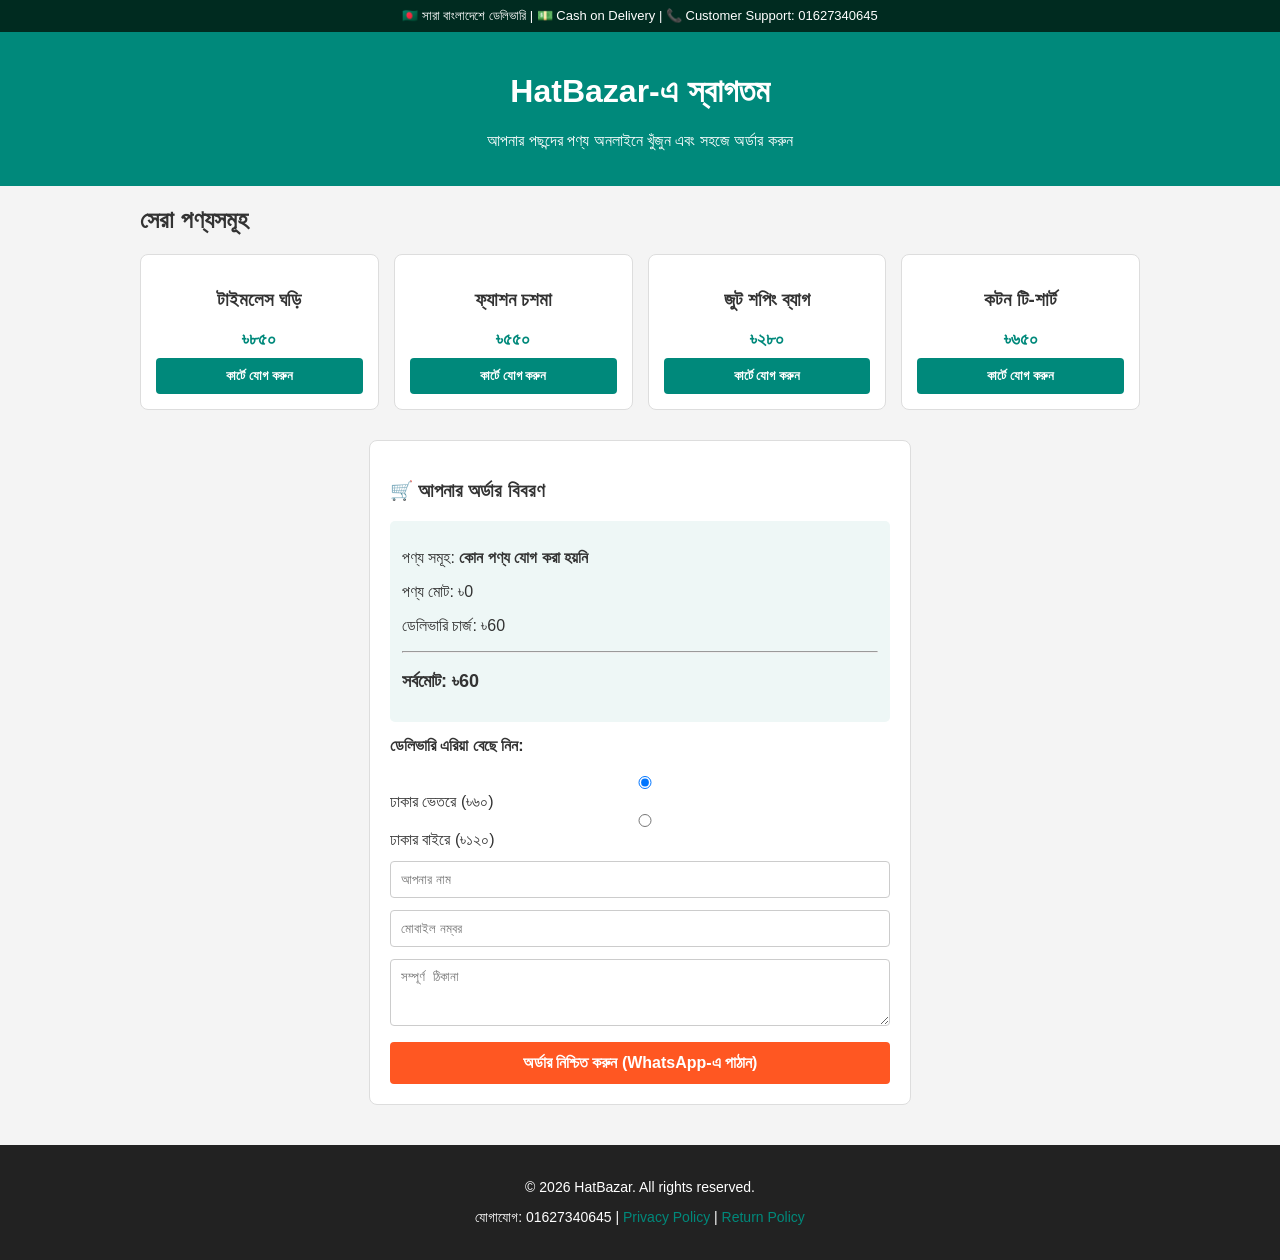
==== commit 6d3209e7: "Refactor index.html structure and styles" ====
--- a/index.html
+++ b/index.html
@@ -1,108 +1,172 @@
-<!doctype html>
+<!DOCTYPE html>
 <html lang="bn">
 <head>
-<meta charset="utf-8">
-<meta name="viewport" content="width=device-width,initial-scale=1">
-<title>HatBazar — অনলাইন শপ</title>
-<style>
-*{box-sizing:border-box}body{margin:0;font-family:Arial,"Noto Sans Bengali",sans-serif;background:#f5f7fa;color:#17202a}
-a{text-decoration:none;color:inherit}.top{background:#0d1726;color:#fff;text-align:center;padding:7px;font-size:13px}
-nav{background:#fff;display:flex;gap:10px;align-items:center;padding:12px 4%;position:sticky;top:0;z-index:10;box-shadow:0 2px 8px #0001}.brand{font-size:23px;font-weight:800;color:#087f70;white-space:nowrap}
-#search{flex:1;min-width:80px;padding:11px;border:1px solid #ddd;border-radius:8px}button{border:0;border-radius:8px;padding:11px 15px;cursor:pointer}.primary{background:#087f70;color:#fff}.cartbtn{background:#eef7f5;color:#087f70;font-weight:700}
-.hero{background:linear-gradient(120deg,#078b78,#18b6a1);color:#fff;padding:45px 5%}.hero h1{font-size:36px;margin:0 0 10px}.hero p{font-size:17px}
-main{max-width:1200px;margin:auto;padding:25px 4%}h2{margin-top:28px}.cats{display:grid;grid-template-columns:repeat(5,1fr);gap:12px}.cat{background:#fff;padding:18px;text-align:center;border-radius:10px;box-shadow:0 2px 8px #0000000d;font-weight:700}
-.grid{display:grid;grid-template-columns:repeat(4,1fr);gap:15px}.card{background:#fff;border-radius:12px;overflow:hidden;box-shadow:0 2px 10px #0001}.pic{height:170px;background:#e8eef5;display:flex;align-items:center;justify-content:center;font-size:72px}.info{padding:12px}.price{font-size:21px;color:#087f70;font-weight:800}.old{text-decoration:line-through;color:#888;font-size:13px;margin-left:6px}.card button{width:100%;margin-top:10px}
-.checkout,.policies{background:#fff;border-radius:12px;padding:18px;margin-top:28px;box-shadow:0 2px 10px #0001}.cartrow{display:flex;justify-content:space-between;gap:10px;border-bottom:1px solid #eee;padding:10px 0}.qty button{padding:5px 9px}.total{font-size:20px;font-weight:800;text-align:right;margin:15px 0}
-form{display:grid;gap:10px}input,textarea,select{width:100%;padding:12px;border:1px solid #ddd;border-radius:8px;font:inherit}textarea{min-height:90px}
-.whygrid{display:grid;grid-template-columns:repeat(4,1fr);gap:12px}.whygrid div{background:#fff;padding:18px;text-align:center;border-radius:10px;box-shadow:0 2px 8px #0001}.whygrid b,.whygrid small{display:block;margin-top:7px}
-footer{background:#0d1726;color:#fff;padding:28px 5%;margin-top:35px}
-.notice{padding:12px;border-radius:8px;background:#fff4df;margin:12px 0}.success{background:#e7f8ef;color:#126b40}.danger{background:#ffe8e8;color:#9b2020}
-@media(max-width:800px){.cats{grid-template-columns:repeat(2,1fr)}.grid{grid-template-columns:repeat(2,1fr)}.whygrid{grid-template-columns:repeat(2,1fr)}nav{flex-wrap:wrap}.brand{width:100%}}
-@media(max-width:480px){.grid{grid-template-columns:1fr 1fr}.pic{height:130px}.hero h1{font-size:28px}}
-</style>
+    <meta charset="UTF-8">
+    <meta name="viewport" content="width=device-width, initial-scale=1.0">
+    <title>HatBazar - অনলাইন শপ</title>
+    <style>
+        body { font-family: Arial, sans-serif; margin: 0; padding: 0; background-color: #f4f4f4; color: #333; }
+        .top-bar { background: #002b20; color: white; text-align: center; padding: 8px; font-size: 13px; }
+        header { background: #00897b; color: white; padding: 20px; text-align: center; }
+        .container { max-width: 1000px; margin: 20px auto; padding: 0 15px; }
+        
+        /* প্রোডাক্ট গ্রিড */
+        .product-grid { display: grid; grid-template-columns: repeat(auto-fit, minmax(200px, 1fr)); gap: 15px; margin-bottom: 30px; }
+        .product-card { background: white; border: 1px solid #ddd; border-radius: 8px; padding: 15px; text-align: center; }
+        .price { color: #00897b; font-weight: bold; font-size: 18px; margin: 8px 0; }
+        .btn-add { background: #00897b; color: white; border: none; padding: 10px 15px; border-radius: 4px; cursor: pointer; font-weight: bold; width: 100%; }
+        .btn-add:hover { background: #00695c; }
+        
+        /* অর্ডার ও কার্ট ফর্ম */
+        .order-section { background: white; padding: 20px; border-radius: 8px; border: 1px solid #ddd; max-width: 500px; margin: 0 auto 40px auto; }
+        .cart-summary { background: #eef7f6; padding: 12px; border-radius: 5px; margin-bottom: 15px; }
+        .form-group { margin-bottom: 12px; }
+        .form-group input, .form-group textarea { width: 100%; padding: 10px; border: 1px solid #ccc; border-radius: 4px; box-sizing: border-box; }
+        .btn-order { background: #ff5722; color: white; border: none; padding: 12px; border-radius: 4px; cursor: pointer; font-weight: bold; width: 100%; font-size: 16px; }
+        .btn-order:hover { background: #e64a19; }
+        
+        /* ফুটার */
+        footer { background: #222; color: white; text-align: center; padding: 20px; margin-top: 30px; font-size: 14px; }
+        footer a { color: #00897b; text-decoration: none; }
+    </style>
 </head>
 <body>
-<div class="top">🇧🇩 সারা বাংলাদেশে ডেলিভারি | 💵 Cash on Delivery | ☎ Customer Support</div>
-<nav>
-<a class="brand" href="#">🛒 HatBazar</a>
-<input id="search" placeholder="পণ্য খুঁজুন..." oninput="renderProducts()">
-<button onclick="document.getElementById('checkout').scrollIntoView()">🛒 Cart (<span id="cartCount">0</span>)</button>
-</nav>
-<section class="hero"><h1>HatBazar-এ স্বাগতম</h1><p>আপনার পছন্দের পণ্য অনলাইনে খুঁজুন, কার্টে যোগ করুন এবং সহজে অর্ডার করুন।</p></section>
-<main>
-<h2>জনপ্রিয় ক্যাটাগরি</h2><div id="cats" class="cats"></div>
-<h2>সেরা পণ্য</h2><div id="products" class="grid"></div>
 
-<section class="why"><h2>HatBazar কেন?</h2><div class="whygrid">
-<div>🚚<b>ফাস্ট ডেলিভারি</b><small>সারা বাংলাদেশে</small></div>
-<div>🔒<b>নিরাপদ অর্ডার</b><small>প্রয়োজনীয় তথ্যই নেওয়া হবে</small></div>
-<div>💰<b>Cash on Delivery</b><small>পণ্য হাতে পেয়ে পেমেন্ট</small></div>
-<div>↩️<b>Return Support</b><small>নীতিমালা অনুযায়ী</small></div>
-</div></section>
+    <div class="top-bar">🇧🇩 সারা বাংলাদেশে ডেলিভারি | 💵 Cash on Delivery | 📞 Customer Support: 01627340645</div>
+    
+    <header>
+        <h1>HatBazar-এ স্বাগতম</h1>
+        <p>আপনার পছন্দের পণ্য অনলাইনে খুঁজুন এবং সহজে অর্ডার করুন</p>
+    </header>
 
-<section id="checkout" class="checkout"><h2>🛒 অর্ডার করুন</h2><div id="cartBox"></div>
-<form id="orderForm">
-<input required name="name" placeholder="আপনার নাম">
-<input required name="phone" inputmode="tel" placeholder="মোবাইল নম্বর">
-<textarea required name="address" placeholder="সম্পূর্ণ ঠিকানা"></textarea>
-<select name="area"><option value="inside">ঢাকার ভিতরে — ডেলিভারি ৳60</option><option value="outside">ঢাকার বাইরে — ডেলিভারি ৳120</option></select>
-<select name="payment"><option>Cash on Delivery</option><option>bKash (Manual)</option><option>Nagad (Manual)</option></select>
-<input name="transaction" placeholder="bKash/Nagad হলে Transaction ID">
-<button class="primary" type="submit">অর্ডার নিশ্চিত করুন</button>
-</form>
-<div id="orderMsg"></div></section>
+    <div class="container">
+        <h2>সেরা পণ্যসমূহ</h2>
+        
+        <!-- প্রোডাক্ট লিস্ট -->
+        <div class="product-grid">
+            <div class="product-card">
+                <h3>টাইমলেস ঘড়ি</h3>
+                <div class="price">৳৮৫০</div>
+                <button class="btn-add" onclick="addToCart('টাইমলেস ঘড়ি', 850)">কার্টে যোগ করুন</button>
+            </div>
+            <div class="product-card">
+                <h3>ফ্যাশন চশমা</h3>
+                <div class="price">৳৫৫০</div>
+                <button class="btn-add" onclick="addToCart('ফ্যাশন চশমা', 550)">কার্টে যোগ করুন</button>
+            </div>
+            <div class="product-card">
+                <h3>জুট শপিং ব্যাগ</h3>
+                <div class="price">৳২৮০</div>
+                <button class="btn-add" onclick="addToCart('জুট শপিং ব্যাগ', 280)">কার্টে যোগ করুন</button>
+            </div>
+            <div class="product-card">
+                <h3>কটন টি-শার্ট</h3>
+                <div class="price">৳৬৫০</div>
+                <button class="btn-add" onclick="addToCart('কটন টি-শার্ট', 650)">কার্টে যোগ করুন</button>
+            </div>
+        </div>
 
-<section class="policies"><h2>নীতিমালা</h2>
-<h3>Delivery</h3><p>ঢাকার ভিতরে আনুমানিক 1–3 কর্মদিবস; ঢাকার বাইরে 2–5 কর্মদিবস।</p>
-<h3>Return & Exchange</h3><p>ভুল/ক্ষতিগ্রস্ত পণ্য পেলে দ্রুত যোগাযোগ করুন। ব্যবহৃত পণ্যের রিটার্ন শর্তসাপেক্ষ।</p>
-<h3>Privacy</h3><p>অর্ডার সম্পন্ন করতে প্রয়োজনীয় নাম, ফোন ও ঠিকানা ব্যবহার করা হবে।</p>
-</section>
-</main>
-<footer><b>HatBazar</b><p>একটি আধুনিক অনলাইন শপ প্ল্যাটফর্ম</p><p>WhatsApp: <a href="https://wa.me/88016127304645" target="_blank">88016127304645</a><br>Email: support@hatbazar.com</p><p><a href="admin.html">⚙ Admin Panel</a></p></footer>
+        <!-- অর্ডার ফরম ও কার্ট হিসেব -->
+        <div class="order-section">
+            <h3>🛒 আপনার অর্ডার বিবরণ</h3>
+            
+            <div class="cart-summary">
+                <p>পণ্য সমূহ: <strong id="cart-items-list">কোন পণ্য যোগ করা হয়নি</strong></p>
+                <p>পণ্য মোট: ৳<span id="product-total">0</span></p>
+                <p>ডেলিভারি চার্জ: ৳<span id="delivery-charge">60</span></p>
+                <hr>
+                <p style="font-size: 18px;"><strong>সর্বমোট: ৳<span id="grand-total">60</span></strong></p>
+            </div>
 
-<script>
-const PRODUCTS=[
-{id:1,name:"টাইমলেস ঘড়ি",cat:"ঘড়ি",price:850,old:1200,icon:"⌚",stock:20},
-{id:2,name:"ফ্যাশন চশমা",cat:"চশমা",price:550,old:800,icon:"🕶️",stock:15},
-{id:3,name:"জুট শপিং ব্যাগ",cat:"জুট ব্যাগ",price:280,old:350,icon:"👜",stock:30},
-{id:4,name:"কটন টি-শার্ট",cat:"ফ্যাশন",price:650,old:900,icon:"👕",stock:25},
-{id:5,name:"স্মার্ট ওয়াচ",cat:"ইলেকট্রনিক্স",price:1450,old:1900,icon:"⌚",stock:10},
-{id:6,name:"ফ্রেন্ডলি জুট ব্যাগ",cat:"জুট ব্যাগ",price:450,old:600,icon:"🛍️",stock:18},
-{id:7,name:"সানগ্লাস",cat:"চশমা",price:700,old:950,icon:"😎",stock:12},
-{id:8,name:"লেডিজ ওয়ালেট",cat:"ফ্যাশন",price:500,old:700,icon:"👛",stock:22}
-];
-let cart=JSON.parse(localStorage.getItem("hat_cart")||"[]");
-const money=n=>"৳"+Number(n).toLocaleString("bn-BD");
-function save(){localStorage.setItem("hat_cart",JSON.stringify(cart))}
-function renderCats(){
- let cats=[...new Set(PRODUCTS.map(p=>p.cat))];
- document.getElementById("cats").innerHTML=cats.map(c=>`<div class="cat" onclick="document.getElementById('search').value='${c}';renderProducts()">🛍️<br>${c}</div>`).join("");
-}
-function renderProducts(){
- let q=document.getElementById("search").value.trim().toLowerCase();
- let ps=PRODUCTS.filter(p=>(p.name+p.cat).toLowerCase().includes(q));
- document.getElementById("products").innerHTML=ps.map(p=>`<div class="card"><div class="pic">${p.icon}</div><div class="info"><b>${p.name}</b><div class="price">${money(p.price)} <span class="old">${money(p.old)}</span></div><small>${p.cat} | স্টক: ${p.stock}</small><button class="primary" onclick="add(${p.id})">🛒 কার্টে যোগ করুন</button></div></div>`).join("")||"<p>কোনো পণ্য পাওয়া যায়নি।</p>";
-}
-function add(id){let p=PRODUCTS.find(x=>x.id===id);let x=cart.find(x=>x.id===id);if(x){if(x.qty<p.stock)x.qty++;else return alert("এই পণ্যের স্টক শেষ।")}else cart.push({id,qty:1});save();renderCart()}
-function change(id,d){let x=cart.find(x=>x.id===id);if(!x)return;x.qty+=d;if(x.qty<=0)cart=cart.filter(y=>y.id!==id);save();renderCart()}
-function renderCart(){
- document.getElementById("cartCount").textContent=cart.reduce((a,x)=>a+x.qty,0);
- let subtotal=0;
- let html=cart.map(x=>{let p=PRODUCTS.find(y=>y.id===x.id);let s=p.price*x.qty;subtotal+=s;return `<div class="cartrow"><span>${p.name}<br>${money(p.price)} × ${x.qty}</span><span class="qty"><button onclick="change(${x.id},-1)">−</button> <b>${x.qty}</b> <button onclick="change(${x.id},1)">+</button></span></div>`}).join("");
- if(!cart.length)html="<p>কার্ট খালি। আগে পণ্য যোগ করুন।</p>";
- let area=document.querySelector('[name=area]').value;let delivery=cart.length?(area==="inside"?60:120):0;
- document.getElementById("cartBox").innerHTML=html+`<div class="total">পণ্য: ${money(subtotal)}<br>ডেলিভারি: ${money(delivery)}<br>সর্বমোট: ${money(subtotal+delivery)}</div>`;
-}
-document.querySelector('[name=area]').addEventListener("change",renderCart);
-document.getElementById("orderForm").addEventListener("submit",e=>{
- e.preventDefault(); if(!cart.length)return alert("কার্টে পণ্য যোগ করুন।");
- let f=new FormData(e.target), area=f.get("area"), subtotal=cart.reduce((s,x)=>s+PRODUCTS.find(p=>p.id===x.id).price*x.qty,0), delivery=area==="inside"?60:120;
- let order={id:"HB"+Date.now().toString().slice(-8),date:new Date().toLocaleString("bn-BD"),customer:{name:f.get("name"),phone:f.get("phone"),address:f.get("address")},payment:f.get("payment"),transaction:f.get("transaction"),items:cart.map(x=>{let p=PRODUCTS.find(p=>p.id===x.id);return {name:p.name,qty:x.qty,price:p.price}}),subtotal,delivery,total:subtotal+delivery,status:"নতুন"};
- let orders=JSON.parse(localStorage.getItem("hat_orders")||"[]");orders.unshift(order);localStorage.setItem("hat_orders",JSON.stringify(orders));
- let wa="https://wa.me/88016127304645?text="+encodeURIComponent(`HatBazar Order ${order.id}\nনাম: ${order.customer.name}\nফোন: ${order.customer.phone}\nঠিকানা: ${order.customer.address}\nমোট: ${money(order.total)}`);
- document.getElementById("orderMsg").innerHTML=`<div class="notice success">অর্ডার সফল! Order ID: <b>${order.id}</b><br><a href="${wa}" target="_blank"><button class="primary">WhatsApp-এ অর্ডার পাঠান</button></a></div>`;
- cart=[];save();renderCart();e.target.reset();
-});
-renderCats();renderProducts();renderCart();
-</script>
-</body></html>+            <form id="checkoutForm">
+                <div class="form-group">
+                    <label><strong>ডেলিভারি এরিয়া বেছে নিন:</strong></label><br><br>
+                    <label><input type="radio" name="delivery" value="60" checked onclick="updateTotal()"> ঢাকার ভেতরে (৳৬০)</label>&nbsp;&nbsp;
+                    <label><input type="radio" name="delivery" value="120" onclick="updateTotal()"> ঢাকার বাইরে (৳১২০)</label>
+                </div>
+                <div class="form-group">
+                    <input type="text" id="custName" placeholder="আপনার নাম" required>
+                </div>
+                <div class="form-group">
+                    <input type="tel" id="custPhone" placeholder="মোবাইল নম্বর" required>
+                </div>
+                <div class="form-group">
+                    <textarea id="custAddress" placeholder="সম্পূর্ণ ঠিকানা" rows="3" required></textarea>
+                </div>
+                <button type="button" class="btn-order" onclick="sendOrderToWhatsApp()">অর্ডার নিশ্চিত করুন (WhatsApp-এ পাঠান)</button>
+            </form>
+        </div>
+    </div>
+
+    <!-- ফুটার সেকশন -->
+    <footer>
+        <p>&copy; 2026 HatBazar. All rights reserved.</p>
+        <p>যোগাযোগ: 01627340645 | <a href="#">Privacy Policy</a> | <a href="#">Return Policy</a></p>
+    </footer>
+
+    <!-- JavaScript লজিক -->
+    <script>
+        let cart = [];
+        let productTotal = 0;
+
+        // কার্টে পণ্য যোগ করা
+        function addToCart(name, price) {
+            cart.push({ name, price });
+            updateCartUI();
+        }
+
+        // UI ও হিসেব আপডেট করা
+        function updateCartUI() {
+            let itemsText = cart.map(item => item.name).join(', ');
+            document.getElementById('cart-items-list').innerText = itemsText || 'কোন পণ্য যোগ করা হয়নি';
+
+            productTotal = cart.reduce((sum, item) => sum + item.price, 0);
+            document.getElementById('product-total').innerText = productTotal;
+            updateTotal();
+        }
+
+        // ডেলিভারি সহ মোট দাম হিসাব
+        function updateTotal() {
+            let deliveryCharge = parseInt(document.querySelector('input[name="delivery"]:checked').value);
+            document.getElementById('delivery-charge').innerText = deliveryCharge;
+            document.getElementById('grand-total').innerText = productTotal + deliveryCharge;
+        }
+
+        // WhatsApp-এ অর্ডার তথ্য পাঠানো
+        function sendOrderToWhatsApp() {
+            let name = document.getElementById('custName').value.trim();
+            let phone = document.getElementById('custPhone').value.trim();
+            let address = document.getElementById('custAddress').value.trim();
+            let deliveryCharge = document.querySelector('input[name="delivery"]:checked').value;
+            let grandTotal = productTotal + parseInt(deliveryCharge);
+
+            if (cart.length === 0) {
+                alert('দয়া করে অন্তত একটি পণ্য কার্টে যোগ করুন!');
+                return;
+            }
+
+            if (!name || !phone || !address) {
+                alert('দয়া করে আপনার নাম, মোবাইল নম্বর এবং ঠিকানা পূরণ করুন।');
+                return;
+            }
+
+            // আপনার দেওয়া হোয়াটসঅ্যাপ নম্বর
+            let myPhoneNumber = "8801627340645"; 
+
+            let itemDetails = cart.map(item => `- ${item.name} (৳${item.price})`).join('\n');
+            let message = `*নতুন অর্ডার (HatBazar)*\n\n` +
+                          `*অর্ডারকৃত পণ্য:*\n${itemDetails}\n\n` +
+                          `*পণ্যের মোট:* ৳${productTotal}\n` +
+                          `*ডেলিভারি চার্জ:* ৳${deliveryCharge}\n` +
+                          `*সর্বমোট বিল:* ৳${grandTotal}\n\n` +
+                          `*গ্রাহকের তথ্য:*\n` +
+                          `👤 নাম: ${name}\n` +
+                          `📞 মোবাইল: ${phone}\n` +
+                          `🏠 ঠিকানা: ${address}`;
+
+            let encodedMessage = encodeURIComponent(message);
+            window.open(`https://wa.me/${myPhoneNumber}?text=${encodedMessage}`, '_blank');
+        }
+    </script>
+</body>
+</html>
